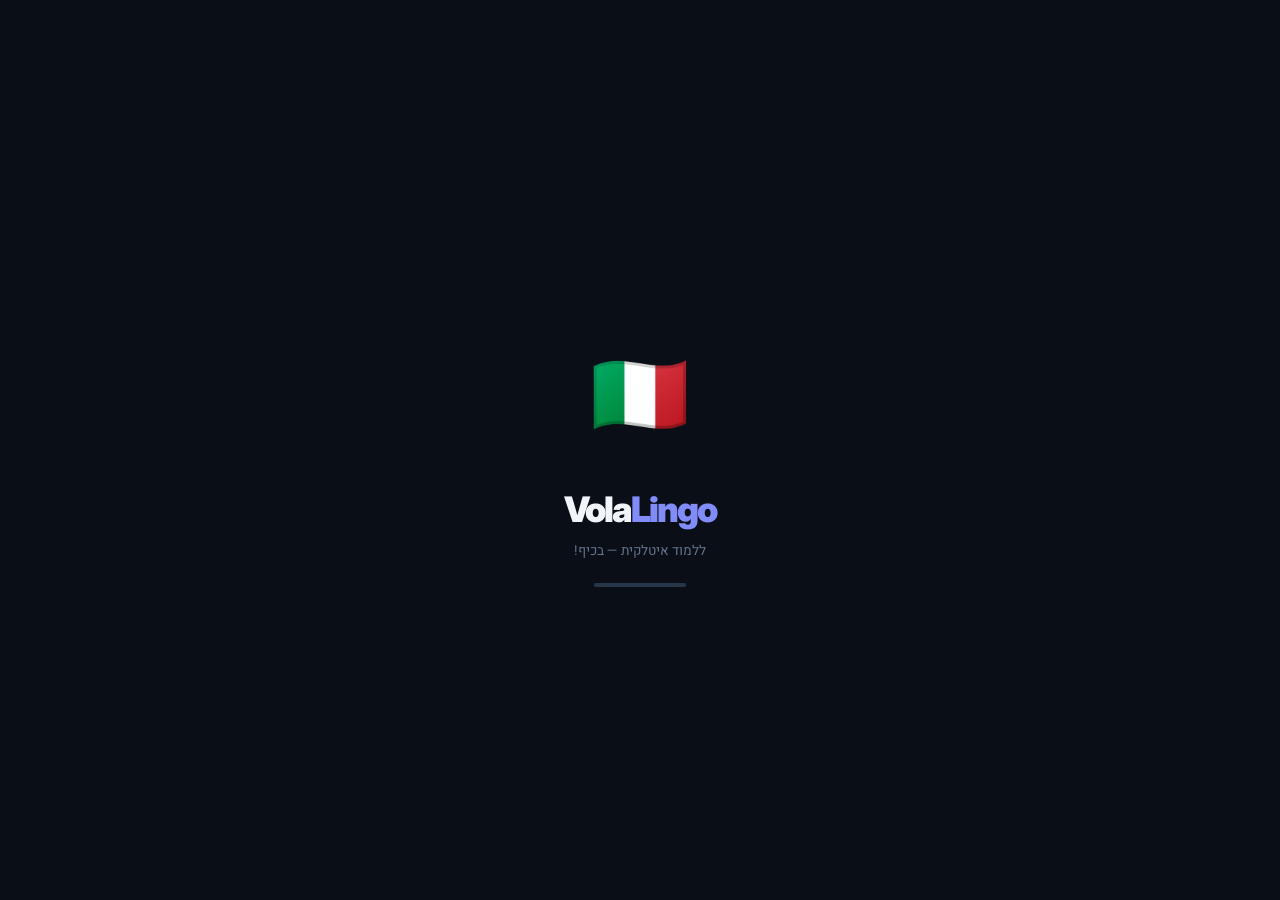
==== index.html @ 672acd19 "Initial commit: Italiano — Italian language learning app" ====
<!DOCTYPE html>
<html lang="he" dir="rtl">
<head>
<meta charset="UTF-8">
<meta name="viewport" content="width=device-width,initial-scale=1,maximum-scale=1,user-scalable=no,viewport-fit=cover">
<meta name="theme-color" content="#0a0e17">
<meta name="apple-mobile-web-app-capable" content="yes">
<meta name="apple-mobile-web-app-status-bar-style" content="black-translucent">
<meta name="description" content="VolaLingo — למד איטלקית כמו אפליקציה! מסלול A1→C1, הקלטות, חידונים, שירים, חדשות">
<title>VolaLingo — למד איטלקית 🇮🇹</title>
<link rel="manifest" href="manifest.json">
<link rel="icon" type="image/png" href="icons/icon-192.png">
<link rel="apple-touch-icon" href="icons/icon-192.png">
<link rel="stylesheet" href="css/styles.css">
<link rel="preconnect" href="https://fonts.googleapis.com">
<link href="https://fonts.googleapis.com/css2?family=Heebo:wght@400;600;700;800;900&family=Inter:wght@400;600;700;800;900&display=swap" rel="stylesheet">
</head>
<body>

<!-- Ambient glow -->
<div class="glow-blob a"></div>
<div class="glow-blob b"></div>

<!-- ═══ SPLASH ═══ -->
<div id="splash" class="onboard-screen" style="position:fixed;inset:0;z-index:300;background:var(--bg);display:flex;align-items:center;justify-content:center">
 <div style="text-align:center">
  <div class="onboard-emoji" style="animation:heartbeat 1.5s infinite">🇮🇹</div>
  <div style="font-family:var(--font-it);font-size:2.2rem;font-weight:900;letter-spacing:-2px;color:var(--text)">Vola<span style="color:var(--indigo-light)">Lingo</span></div>
  <div style="color:var(--text3);font-size:.85rem;margin-top:4px">ללמוד איטלקית — בכיף!</div>
  <div class="progress-bar" style="width:60%;margin:20px auto 0;height:4px"><div class="progress-fill" id="splashBar" style="width:0%;transition:width 1.5s ease"></div></div>
 </div>
</div>

<!-- ═══ LOGIN ═══ -->
<div id="loginScreen" class="onboard-screen page" style="display:none;min-height:100vh;padding-top:20vh">
 <div style="text-align:center;margin-bottom:32px">
  <div class="onboard-emoji">🇮🇹</div>
  <div class="onboard-title" style="font-family:var(--font-it)">Vola<span style="color:var(--indigo-light)">Lingo</span></div>
  <div class="onboard-sub">ללמוד איטלקית כמו אפליקציה!</div>
 </div>
 <div style="max-width:360px;margin:0 auto">
  <div class="card" style="padding:20px;margin-bottom:16px">
   <input type="text" id="loginName" placeholder="שם (או כינוי)" autocomplete="off" maxlength="20" style="width:100%;background:var(--surface2);border:1px solid var(--border);border-radius:var(--radius-sm);padding:12px 14px;color:var(--text);font-size:.95rem;font-family:var(--font-he);outline:none;margin-bottom:12px">
   <select id="loginLevel" style="width:100%;background:var(--surface2);border:1px solid var(--border);border-radius:var(--radius-sm);padding:12px 14px;color:var(--text);font-size:.95rem;font-family:var(--font-he);outline:none;appearance:none">
    <option value="">רמה נוכחית...</option>
    <option value="A1">A1 — מתחילים 🌱</option>
    <option value="A2">A2 — בסיסי 🌿</option>
    <option value="B1">B1 — בינוני 🌳</option>
    <option value="B2">B2 — עצמאי 🏛️</option>
    <option value="C1">C1 — מתקדם 🎓</option>
   </select>
  </div>
  <button class="btn btn-primary btn-block" id="loginBtn" onclick="doLogin()">🚀 התחל ללמוד!</button>
  <div style="text-align:center;margin-top:16px;font-size:.7rem;color:var(--text3)">הפרופיל נשמר מקומית — ללא רישום</div>
 </div>
</div>

<!-- ═══ MAIN APP ═══ -->
<div id="appScreen" style="display:none">

 <!-- TOP NAV -->
 <div class="top-nav">
  <div class="nav-brand" onclick="goPage('profile')"><span>V</span>ola<span style="color:var(--indigo-light)">Lingo</span></div>
  <div class="nav-stats">
   <span class="nav-stat nav-streak" id="topStreak" onclick="goPage('profile')">🔥 <span class="val">0</span></span>
   <span class="nav-stat nav-coins" id="topCoins" onclick="goPage('shop')">💎 <span class="val">0</span></span>
   <span class="nav-stat nav-hearts" id="topHearts" onclick="goPage('shop')">❤️ <span class="val">5</span></span>
  </div>
 </div>

 <!-- PAGE CONTENT -->
 <div id="pageContent" class="page active" style="padding:0 16px 80px;max-width:600px;margin:0 auto">
 <!-- Dynamic content injected by JS -->
 </div>

 <!-- BOTTOM NAV — Tickerio Style -->
 <div class="bottom-nav">
 <div class="nav-item active" data-page="learn" onclick="goPage('learn')">
 <svg class="nav-svg" viewBox="0 0 24 24" fill="none" stroke="currentColor" stroke-width="2"><path d="M2 3h6a4 4 0 0 1 4 4v14a3 3 0 0 0-3-3H2z"/><path d="M22 3h-6a4 4 0 0 0-4 4v14a3 3 0 0 1 3-3h7z"/></svg>
 <span class="nav-label">למידה</span>
 </div>
 <div class="nav-item" data-page="practice" onclick="goPage('practice')">
 <svg class="nav-svg" viewBox="0 0 24 24" fill="none" stroke="currentColor" stroke-width="2"><circle cx="12" cy="12" r="10"/><path d="M12 6v6l4 2"/></svg>
 <span class="nav-label">תרגול</span>
 </div>
 <div class="nav-item nav-center" data-page="speak" onclick="goPage('speak')">
 <div class="nav-center-btn">🎙️</div>
 <span class="nav-label">הקלטה</span>
 </div>
 <div class="nav-item" data-page="games" onclick="goPage('games')">
 <svg class="nav-svg" viewBox="0 0 24 24" fill="none" stroke="currentColor" stroke-width="2"><rect x="2" y="6" width="20" height="12" rx="2"/><line x1="6" y1="12" x2="10" y2="12"/><line x1="8" y1="10" x2="8" y2="14"/><circle cx="16" cy="10" r="1" fill="currentColor"/><circle cx="18" cy="12" r="1" fill="currentColor"/></svg>
 <span class="nav-label">משחקים</span>
 </div>
 <div class="nav-item" data-page="profile" onclick="goPage('profile')">
 <svg class="nav-svg" viewBox="0 0 24 24" fill="none" stroke="currentColor" stroke-width="2"><path d="M20 21v-2a4 4 0 0 0-4-4H8a4 4 0 0 0-4 4v2"/><circle cx="12" cy="7" r="4"/></svg>
 <span class="nav-label">פרופיל</span>
 </div>
 </div>
</div>

<!-- ═══ TOAST ═══ -->
<div id="toast" style="position:fixed;top:80px;left:50%;transform:translateX(-50%);z-index:300;pointer-events:none"></div>

<!-- ═══ CONFETTI CANVAS ═══ -->
<canvas id="confettiCanvas" style="position:fixed;inset:0;z-index:250;pointer-events:none"></canvas>

<!-- ═══ SCRIPTS ═══ -->
<script src="js/data.js"></script>
<script src="js/app.js"></script>
<script src="js/skill-tree.js"></script>
<script src="js/practice.js"></script>
<script src="js/content.js"></script>
<script src="js/features.js"></script>
<script src="js/games.js"></script>
<script src="js/speak.js"></script>
<script>
// Override explore page to use Features module
const _origGoPage = goPage;
goPage = function(page) {
 _origGoPage(page);
 if (page === 'explore') {
  setTimeout(() => Features.renderExploreTab(document.getElementById('exploreContent')), 50);
 }
};
// Init features
Features.init();
</script>

</body>
</html>
---- css/styles.css ----
/* ═══════════════════════════════════════════════
   VolaLingo v2 — Tickerio Design Language
   Dark theme, Indigo+Emerald, Mobile-first
   ═══════════════════════════════════════════════ */

/* ── RESET & VARIABLES ── */
*,*::before,*::after{margin:0;padding:0;box-sizing:border-box}
:root{
  --bg:#0a0e17;--bg2:#111827;--surface:#1e293b;--surface2:#263548;
  --indigo:#6366f1;--indigo-light:#818cf8;--indigo-dim:#4f46e5;
  --emerald:#10b981;--emerald-light:#34d399;--emerald-dim:#059669;
  --red:#ef4444;--red-dim:#dc2626;--orange:#f59e0b;--blue:#3b82f6;
  --purple:#a855f7;--pink:#ec4899;
  --text:#f1f5f9;--text2:#94a3b8;--text3:#64748b;
  --border:rgba(99,102,241,.15);--border2:rgba(99,102,241,.25);
  --glow:0 0 30px rgba(99,102,241,.12);
  --radius:14px;--radius-sm:8px;--radius-xs:6px;
  --font-he:'Heebo',sans-serif;--font-it:'Inter',sans-serif;
  --nav-h:64px;--bottom-h:68px;
  --coin-color:#fbbf24;
}
html{scroll-behavior:smooth;-webkit-tap-highlight-color:transparent}
body{
  font-family:var(--font-he);background:var(--bg);color:var(--text);
  line-height:1.6;overflow-x:hidden;min-height:100vh;
  padding-top:var(--nav-h);padding-bottom:var(--bottom-h);
  -webkit-font-smoothing:antialiased;
}

/* ── AMBIENT ── */
.glow-blob{position:fixed;border-radius:50%;filter:blur(120px);opacity:.06;pointer-events:none;z-index:0}
.glow-blob.a{width:500px;height:500px;background:var(--indigo);top:-10%;right:-10%;animation:bFloat 20s ease-in-out infinite}
.glow-blob.b{width:400px;height:400px;background:var(--emerald);bottom:-10%;left:-10%;animation:bFloat 25s ease-in-out infinite reverse}
@keyframes bFloat{0%,100%{transform:translate(0,0) scale(1)}33%{transform:translate(30px,-50px) scale(1.1)}66%{transform:translate(-20px,30px) scale(.95)}}

/* ── TOP NAV ── */
.top-nav{
  position:fixed;top:0;left:0;right:0;z-index:100;height:var(--nav-h);
  background:rgba(10,14,23,.75);backdrop-filter:blur(24px) saturate(1.8);
  border-bottom:1px solid var(--border);display:flex;align-items:center;
  justify-content:space-between;padding:0 16px;
}
.nav-brand{font-family:var(--font-it);font-size:1.3rem;font-weight:800;letter-spacing:-1px;color:var(--text)}
.nav-brand span{color:var(--indigo-light)}
.nav-stats{display:flex;align-items:center;gap:12px;font-size:.85rem}
.nav-stat{display:flex;align-items:center;gap:4px;color:var(--text2);font-weight:600}
.nav-stat .val{color:var(--text)}
.nav-stat .icon{font-size:1rem}
.nav-hearts{color:var(--red)}
.nav-streak{color:var(--orange)}
.nav-coins{color:var(--coin-color)}

/* ── BOTTOM NAV — Tickerio Design ── */
.bottom-nav{
 position:fixed;bottom:0;left:0;right:0;z-index:100;height:var(--bottom-h);
 background:rgba(10,14,23,.95);backdrop-filter:blur(24px) saturate(1.8);
 border-top:1px solid var(--border);display:grid;
 grid-template-columns:1fr 1fr 1.3fr 1fr 1fr;
 align-items:center;padding:0 4px;padding-bottom:env(safe-area-inset-bottom,0);
}
.nav-item{
 display:flex;flex-direction:column;align-items:center;gap:1px;
 padding:4px 0;border-radius:var(--radius-sm);cursor:pointer;
 transition:all .2s;position:relative;
}
.nav-svg{
 width:22px;height:22px;color:var(--text3);transition:all .2s;
}
.nav-label{font-size:.6rem;color:var(--text3);font-weight:500;transition:all .2s}
.nav-item.active .nav-svg{color:var(--indigo-light)}
.nav-item.active .nav-label{color:var(--indigo-light);font-weight:700}
.nav-item.active::after{
 content:'';position:absolute;top:-1px;left:50%;transform:translateX(-50%);
 width:20px;height:2.5px;background:var(--indigo);border-radius:0 0 4px 4px;
}
.nav-item:active{transform:scale(.92)}
/* Center mic button */
.nav-center{position:relative;z-index:2}
.nav-center-btn{
 width:48px;height:48px;border-radius:50%;
 background:linear-gradient(135deg,var(--indigo),var(--purple));
 display:flex;align-items:center;justify-content:center;
 font-size:1.5rem;margin-top:-22px;
 box-shadow:0 4px 20px rgba(99,102,241,.4);
 border:3px solid var(--bg);
 transition:all .2s;
}
.nav-item.nav-center.active .nav-center-btn{
 box-shadow:0 4px 25px rgba(99,102,241,.6);
}
.nav-item.nav-center .nav-label{margin-top:2px}

/* ── PAGES ── */
.page{display:none;padding:16px;max-width:600px;margin:0 auto;position:relative;z-index:1}
.page.active{display:block;animation:fadeIn .25s ease}
@keyframes fadeIn{from{opacity:0;transform:translateY(8px)}to{opacity:1;transform:none}}

/* ── SECTION TITLES ── */
.section-title{
  font-size:1.1rem;font-weight:700;margin:20px 0 12px;
  display:flex;align-items:center;gap:8px;color:var(--text);
}
.section-title .emoji{font-size:1.2rem}

/* ── CARDS ── */
.card{
  background:var(--surface);border:1px solid var(--border);
  border-radius:var(--radius);padding:16px;margin-bottom:12px;
  transition:all .2s;position:relative;overflow:hidden;
}
.card:active{transform:scale(.98);border-color:var(--border2)}
.card-clickable{cursor:pointer}
.card-clickable:hover{border-color:var(--indigo);box-shadow:var(--glow)}
.card-title{font-size:.95rem;font-weight:700;margin-bottom:4px}
.card-desc{font-size:.8rem;color:var(--text2);line-height:1.5}
.card-badge{
  position:absolute;top:8px;left:8px;font-size:.65rem;
  padding:2px 8px;border-radius:20px;font-weight:700;
}
[dir=rtl] .card-badge{left:auto;right:8px}

/* ── BUTTONS ── */
.btn{
  display:inline-flex;align-items:center;justify-content:center;gap:6px;
  padding:12px 20px;border-radius:var(--radius-sm);font-size:.9rem;
  font-weight:700;font-family:var(--font-he);cursor:pointer;
  border:none;transition:all .2s;user-select:none;
}
.btn:active{transform:scale(.95)}
.btn-primary{background:linear-gradient(135deg,var(--indigo),var(--indigo-dim));color:#fff;box-shadow:0 4px 15px rgba(99,102,241,.3)}
.btn-primary:hover{box-shadow:0 6px 25px rgba(99,102,241,.4)}
.btn-secondary{background:var(--surface);color:var(--text2);border:1px solid var(--border)}
.btn-secondary:hover{border-color:var(--indigo);color:var(--indigo-light)}
.btn-success{background:linear-gradient(135deg,var(--emerald),var(--emerald-dim));color:#fff;box-shadow:0 4px 15px rgba(16,185,129,.3)}
.btn-danger{background:var(--red-dim);color:#fff}
.btn-sm{padding:8px 14px;font-size:.8rem;border-radius:var(--radius-xs)}
.btn-block{width:100%}
.btn:disabled{opacity:.4;pointer-events:none}

/* ── PROGRESS BAR ── */
.progress-bar{
  width:100%;height:8px;background:var(--surface2);
  border-radius:99px;overflow:hidden;
}
.progress-fill{
  height:100%;border-radius:99px;transition:width .4s ease;
  background:linear-gradient(90deg,var(--indigo),var(--emerald));
}
.progress-fill.gold{background:linear-gradient(90deg,var(--orange),var(--coin-color))}

/* ── STAT BOXES ── */
.stats-row{display:grid;grid-template-columns:repeat(4,1fr);gap:8px;margin:12px 0}
.stat-box{
  background:var(--surface);border:1px solid var(--border);
  border-radius:var(--radius-sm);padding:10px 8px;text-align:center;
}
.stat-val{font-size:1.2rem;font-weight:800;color:var(--text)}
.stat-label{font-size:.65rem;color:var(--text3);margin-top:2px}

/* ── LEVEL BADGE ── */
.level-badge{
  display:inline-flex;align-items:center;gap:4px;
  padding:4px 12px;border-radius:20px;font-size:.75rem;font-weight:700;
  background:linear-gradient(135deg,var(--indigo),var(--purple));
  color:#fff;
}

/* ── COIN BADGE ── */
.coin-badge{
  display:inline-flex;align-items:center;gap:4px;
  padding:4px 10px;border-radius:20px;font-size:.75rem;font-weight:700;
  background:rgba(251,191,36,.15);color:var(--coin-color);
  border:1px solid rgba(251,191,36,.3);
}

/* ── SKILL TREE ── */
.tree-container{position:relative;padding:0 0 20px}
.tree-level{
  margin-bottom:24px;position:relative;
}
.tree-level-header{
  display:flex;align-items:center;justify-content:space-between;
  padding:8px 12px;background:var(--surface);border:1px solid var(--border);
  border-radius:var(--radius-sm);margin-bottom:12px;cursor:pointer;
}
.tree-level-header:active{transform:scale(.98)}
.tree-level-title{display:flex;align-items:center;gap:8px;font-weight:700;font-size:.9rem}
.tree-level-icon{font-size:1.3rem}
.tree-level-progress{font-size:.75rem;color:var(--text3)}
.tree-level-crowns{color:var(--coin-color);font-weight:700}

.tree-nodes{display:flex;flex-direction:column;align-items:center;gap:0;padding:0 12px}
.tree-connector{
  width:3px;height:24px;background:var(--border);margin:0 auto;
  border-radius:2px;transition:background .3s;
}
.tree-connector.done{background:var(--emerald)}

.tree-node{
  width:72px;height:72px;border-radius:50%;display:flex;flex-direction:column;
  align-items:center;justify-content:center;cursor:pointer;
  border:3px solid var(--border);background:var(--surface);
  transition:all .3s;position:relative;
}
.tree-node:active{transform:scale(.9)}
.tree-node .node-icon{font-size:1.6rem}
.tree-node .node-label{font-size:.55rem;color:var(--text3);margin-top:2px;max-width:60px;text-align:center;overflow:hidden;text-overflow:ellipsis;white-space:nowrap}
.tree-node.locked{opacity:.4;pointer-events:none}
.tree-node.locked::after{
  content:'🔒';position:absolute;font-size:.8rem;
  bottom:2px;right:2px;
}
.tree-node.current{border-color:var(--indigo);box-shadow:0 0 20px rgba(99,102,241,.3);animation:nodePulse 2s ease-in-out infinite}
.tree-node.done{border-color:var(--emerald);background:rgba(16,185,129,.1)}
.tree-node.gold{border-color:var(--coin-color);box-shadow:0 0 15px rgba(251,191,36,.3)}
@keyframes nodePulse{0%,100%{box-shadow:0 0 20px rgba(99,102,241,.3)}50%{box-shadow:0 0 30px rgba(99,102,241,.5)}}

.tree-crown{
  position:absolute;top:-6px;right:-6px;width:20px;height:20px;
  border-radius:50%;background:var(--coin-color);display:flex;
  align-items:center;justify-content:center;font-size:.65rem;font-weight:900;
  color:var(--bg);border:2px solid var(--bg);
}

/* ── WORD LIST ── */
.word-item{
  display:flex;align-items:center;justify-content:space-between;
  padding:12px;background:var(--surface);border:1px solid var(--border);
  border-radius:var(--radius-sm);margin-bottom:6px;transition:all .2s;
}
.word-item:active{transform:scale(.98)}
.word-left{flex:1;min-width:0}
.word-it{font-family:var(--font-it);font-size:1rem;font-weight:700;color:var(--text)}
.word-he{font-size:.8rem;color:var(--text2);margin-top:2px}
.word-right{display:flex;align-items:center;gap:8px;flex-shrink:0}
.learned-badge{
  width:22px;height:22px;border-radius:50%;background:var(--emerald);
  color:#fff;display:flex;align-items:center;justify-content:center;
  font-size:.7rem;font-weight:700;
}
.speak-btn{
  width:36px;height:36px;border-radius:50%;border:1px solid var(--border);
  background:var(--surface2);cursor:pointer;font-size:1rem;
  display:flex;align-items:center;justify-content:center;transition:all .2s;
}
.speak-btn:hover{border-color:var(--indigo);color:var(--indigo-light)}
.speak-btn:active{transform:scale(.9)}
.speak-btn.active{background:var(--indigo);border-color:var(--indigo);color:#fff}

/* ── MIC BUTTON ── */
.mic-btn{
  width:56px;height:56px;border-radius:50%;border:2px solid var(--indigo);
  background:rgba(99,102,241,.1);cursor:pointer;font-size:1.5rem;
  display:flex;align-items:center;justify-content:center;transition:all .2s;
  position:relative;
}
.mic-btn:active{transform:scale(.9)}
.mic-btn.listening{
  background:var(--indigo);color:#fff;
  animation:micPulse 1s ease-in-out infinite;
}
@keyframes micPulse{0%,100%{box-shadow:0 0 0 0 rgba(99,102,241,.4)}50%{box-shadow:0 0 0 16px rgba(99,102,241,0)}}

/* ── QUIZ ── */
.quiz-option{
  padding:14px 16px;background:var(--surface);border:2px solid var(--border);
  border-radius:var(--radius-sm);margin-bottom:8px;cursor:pointer;
  font-size:.95rem;font-weight:600;transition:all .2s;
}
.quiz-option:active{transform:scale(.98)}
.quiz-option:hover{border-color:var(--indigo-light)}
.quiz-option.correct{border-color:var(--emerald);background:rgba(16,185,129,.1);color:var(--emerald-light)}
.quiz-option.wrong{border-color:var(--red);background:rgba(239,68,68,.1);color:var(--red)}
.quiz-option.reveal{border-color:var(--emerald);background:rgba(16,185,129,.1)}
.quiz-option.disabled{pointer-events:none;opacity:.6}
.quiz-option.correct,.quiz-option.wrong,.quiz-option.reveal{pointer-events:none}

.combo-display{
  text-align:center;font-size:1.2rem;font-weight:800;
  color:var(--orange);margin:8px 0;animation:comboIn .3s ease;
}
.combo-x{font-size:.85rem;color:var(--coin-color)}
@keyframes comboIn{from{transform:scale(0);opacity:0}to{transform:scale(1);opacity:1}}

/* ── ANKI ── */
.anki-card{
  background:var(--surface);border:1px solid var(--border);
  border-radius:var(--radius);padding:24px 16px;text-align:center;
  cursor:pointer;min-height:180px;display:flex;flex-direction:column;
  align-items:center;justify-content:center;transition:all .3s;
}
.anki-card:active{transform:scale(.98)}
.anki-front{font-family:var(--font-it);font-size:1.6rem;font-weight:700;margin:8px 0}
.anki-back{font-size:1.1rem;color:var(--emerald-light);margin:8px 0;opacity:0;transform:translateY(10px);transition:all .3s}
.anki-card.revealed .anki-back{opacity:1;transform:none}
.anki-cat{font-size:.7rem;color:var(--text3);margin-bottom:4px}
.anki-buttons{display:grid;grid-template-columns:repeat(4,1fr);gap:8px;margin-top:16px;width:100%}
.anki-btn{
  padding:8px 4px;border-radius:var(--radius-xs);text-align:center;
  cursor:pointer;font-size:.7rem;font-weight:600;border:1px solid var(--border);
  background:var(--surface2);transition:all .2s;line-height:1.3;
}
.anki-btn:active{transform:scale(.95)}
.anki-btn-forgot{border-color:rgba(239,68,68,.3);color:var(--red)}
.anki-btn-hard{border-color:rgba(245,158,11,.3);color:var(--orange)}
.anki-btn-good{border-color:rgba(16,185,129,.3);color:var(--emerald)}
.anki-btn-easy{border-color:rgba(59,130,246,.3);color:var(--blue)}
.anki-btn-time{display:block;font-size:.6rem;color:var(--text3);margin-top:2px}

/* ── SENTENCE PRACTICE ── */
.sentence-card{
  background:var(--surface);border:1px solid var(--border);
  border-radius:var(--radius);padding:20px 16px;text-align:center;
}
.sentence-it{font-family:var(--font-it);font-size:1.4rem;font-weight:700;margin:8px 0;line-height:1.4}
.sentence-he{font-size:.9rem;color:var(--text2);margin:8px 0;transition:opacity .3s}
.sentence-actions{display:flex;align-items:center;justify-content:center;gap:12px;margin:16px 0}
.sentence-result{
  padding:8px 16px;border-radius:var(--radius-sm);font-weight:700;
  font-size:.9rem;margin-top:12px;
}
.result-perfect{background:rgba(16,185,129,.15);color:var(--emerald-light);border:1px solid rgba(16,185,129,.3)}
.result-good{background:rgba(59,130,246,.15);color:var(--blue);border:1px solid rgba(59,130,246,.3)}
.result-ok{background:rgba(245,158,11,.15);color:var(--orange);border:1px solid rgba(245,158,11,.3)}
.result-retry{background:rgba(239,68,68,.15);color:var(--red);border:1px solid rgba(239,68,68,.3)}
.sentence-heard{
  font-size:.85rem;color:var(--text2);margin-top:8px;
  padding:8px;background:var(--surface2);border-radius:var(--radius-xs);
}

/* ── RECORDING UI ── */
.record-flow{
  display:flex;flex-direction:column;align-items:center;gap:16px;
  padding:20px;
}
.record-step{display:flex;align-items:center;gap:8px;font-size:.85rem;color:var(--text2)}
.record-step.active{color:var(--indigo-light);font-weight:700}
.record-step.done{color:var(--emerald)}
.record-visualizer{
  width:100%;height:48px;background:var(--surface2);border-radius:var(--radius-sm);
  display:flex;align-items:center;justify-content:center;gap:3px;overflow:hidden;
}
.record-visualizer .bar{
  width:4px;background:var(--indigo);border-radius:99px;
  animation:barBounce .4s ease-in-out infinite alternate;
}
@keyframes barBounce{from{height:8px}to{height:32px}}
.record-playback{
  width:100%;padding:12px;background:var(--surface);
  border:1px solid var(--border);border-radius:var(--radius-sm);
  font-family:var(--font-it);font-size:.9rem;text-align:center;color:var(--text2);
}

/* ── SHOP ── */
.shop-grid{display:grid;grid-template-columns:repeat(2,1fr);gap:12px}
.shop-item{
  background:var(--surface);border:1px solid var(--border);
  border-radius:var(--radius);padding:16px;text-align:center;
  cursor:pointer;transition:all .2s;
}
.shop-item:active{transform:scale(.95)}
.shop-item:hover{border-color:var(--indigo)}
.shop-icon{font-size:2rem;margin-bottom:8px}
.shop-name{font-size:.85rem;font-weight:700;margin-bottom:4px}
.shop-price{
  display:inline-flex;align-items:center;gap:4px;
  font-size:.75rem;font-weight:700;color:var(--coin-color);
  background:rgba(251,191,36,.1);padding:3px 10px;border-radius:20px;
}
.shop-item.owned{opacity:.5;pointer-events:none}
.shop-item.owned::after{content:'✅ נרכש';position:absolute;bottom:8px;left:50%;transform:translateX(-50%);font-size:.7rem;color:var(--emerald)}

/* ── NEWS / SONGS TAB ── */
.tab-row{
  display:flex;gap:0;background:var(--surface);border-radius:var(--radius-sm);
  overflow:hidden;margin-bottom:16px;border:1px solid var(--border);
}
.tab-btn{
  flex:1;padding:10px 8px;text-align:center;font-size:.8rem;font-weight:600;
  cursor:pointer;transition:all .2s;color:var(--text3);border:none;background:none;
}
.tab-btn.active{background:var(--indigo);color:#fff}
.tab-btn:active{transform:scale(.95)}

.news-item,.song-item{
  background:var(--surface);border:1px solid var(--border);
  border-radius:var(--radius);padding:14px;margin-bottom:10px;
}
.news-title{font-size:.95rem;font-weight:700;margin-bottom:6px;font-family:var(--font-it);line-height:1.4}
.news-translation{font-size:.8rem;color:var(--text2);line-height:1.5;margin-bottom:8px}
.news-meta{font-size:.7rem;color:var(--text3);display:flex;gap:8px;align-items:center}
.song-lyrics{font-family:var(--font-it);font-size:.85rem;line-height:1.8;white-space:pre-line}
.song-lyrics .line{padding:2px 0;border-bottom:1px solid rgba(99,102,241,.05)}
.song-translation{font-size:.75rem;color:var(--text3);padding-right:12px}

/* ── CILS EXAM ── */
.exam-card{
  background:var(--surface);border:1px solid var(--border);
  border-radius:var(--radius);padding:16px;margin-bottom:12px;cursor:pointer;transition:all .2s;
}
.exam-card:hover{border-color:var(--indigo)}
.exam-level{display:flex;align-items:center;gap:8px;margin-bottom:8px}
.exam-dots{display:flex;gap:4px}
.exam-dot{width:8px;height:8px;border-radius:50%;background:var(--surface2)}
.exam-dot.passed{background:var(--emerald)}
.exam-dot.current{background:var(--indigo);box-shadow:0 0 8px rgba(99,102,241,.5)}

/* ── STORIES ── */
.story-card{
  background:var(--surface);border:1px solid var(--border);
  border-radius:var(--radius);padding:16px;margin-bottom:12px;
  cursor:pointer;transition:all .2s;
}
.story-card:hover{border-color:var(--emerald)}
.story-progress{font-size:.7rem;color:var(--text3);margin-top:8px}

/* ── PROFILE ── */
.profile-header{text-align:center;padding:20px 0}
.profile-avatar{font-size:4rem;margin-bottom:8px}
.profile-name{font-size:1.2rem;font-weight:700}
.profile-level{font-size:.85rem;color:var(--text2);margin-top:4px}
.achievement-grid{display:flex;flex-wrap:wrap;gap:6px;margin:12px 0}
.badge{
  display:inline-flex;align-items:center;gap:4px;
  padding:4px 10px;border-radius:20px;font-size:.7rem;font-weight:600;
  background:var(--surface2);color:var(--text3);border:1px solid var(--border);
}
.badge.earned{background:rgba(16,185,129,.1);color:var(--emerald-light);border-color:rgba(16,185,129,.3)}

/* ── DIALOGUES ── */
.dlg-npc,.dlg-you{
  padding:12px;border-radius:var(--radius-sm);margin:8px 0;max-width:85%;
}
.dlg-npc{background:var(--surface);border:1px solid var(--border);align-self:flex-start}
.dlg-you{background:rgba(99,102,241,.1);border:1px solid rgba(99,102,241,.2);align-self:flex-end;margin-right:0;margin-left:auto}
.dlg-role{font-size:.7rem;color:var(--text3);margin-bottom:4px}
.dlg-text-it{font-family:var(--font-it);font-size:.95rem;font-weight:600}
.dlg-text-he{font-size:.8rem;color:var(--text2);margin-top:4px}
.dlg-input-area{text-align:center;padding:20px 0}
.dlg-progress{display:flex;justify-content:center;gap:6px;margin:12px 0}
.dlg-dot{width:10px;height:10px;border-radius:50%;background:var(--surface2);transition:all .3s}
.dlg-dot.done{background:var(--emerald)}
.dlg-dot.current{background:var(--indigo);transform:scale(1.3);box-shadow:0 0 8px rgba(99,102,241,.5)}

/* ── TOAST ── */
.toast{
  position:fixed;bottom:calc(var(--bottom-h) + 16px);left:50%;transform:translateX(-50%) translateY(100px);
  background:var(--surface);border:1px solid var(--border);color:var(--text);
  padding:10px 20px;border-radius:var(--radius-sm);font-size:.85rem;font-weight:600;
  z-index:300;transition:all .3s;white-space:nowrap;
  box-shadow:0 8px 32px rgba(0,0,0,.3);
}
.toast.show{transform:translateX(-50%) translateY(0)}
.toast.success{border-color:var(--emerald);color:var(--emerald-light)}
.toast.error{border-color:var(--red);color:var(--red)}

/* ── BACK BUTTON ── */
.back-btn{
  display:inline-flex;align-items:center;gap:4px;
  padding:6px 12px;background:none;border:1px solid var(--border);
  border-radius:var(--radius-xs);color:var(--text2);cursor:pointer;
  font-size:.8rem;font-weight:600;transition:all .2s;margin-bottom:12px;
}
.back-btn:hover{border-color:var(--indigo);color:var(--indigo-light)}
.back-btn:active{transform:scale(.95)}

/* ── EMPTY STATE ── */
.empty-state{text-align:center;padding:40px 20px}
.empty-icon{font-size:4rem;margin:16px 0}
.empty-text{font-size:1.1rem;font-weight:700}
.empty-sub{font-size:.85rem;color:var(--text2);margin-top:4px}

/* ── CAT GRID ── */
.cat-grid{
  display:grid;grid-template-columns:repeat(3,1fr);gap:10px;
}
.cat-item{
  background:var(--surface);border:1px solid var(--border);
  border-radius:var(--radius-sm);padding:14px 8px;text-align:center;
  cursor:pointer;transition:all .2s;
}
.cat-item:active{transform:scale(.95)}
.cat-item.locked{opacity:.4;pointer-events:none}
.cat-icon{font-size:1.6rem;margin-bottom:4px}
.cat-name{font-size:.75rem;font-weight:600;color:var(--text)}
.cat-count{font-size:.65rem;color:var(--text3);margin-top:2px}

/* ── MODAL / OVERLAY ── */
.modal-overlay{
  position:fixed;inset:0;z-index:200;background:rgba(0,0,0,.6);
  display:flex;align-items:flex-end;justify-content:center;
  backdrop-filter:blur(4px);
}
.modal-content{
  background:var(--bg2);border-radius:var(--radius) var(--radius) 0 0;
  width:100%;max-width:600px;max-height:80vh;padding:20px;
  overflow-y:auto;animation:slideUp .3s ease;
}
@keyframes slideUp{from{transform:translateY(100%)}to{transform:none}}
.modal-handle{
  width:40px;height:4px;background:var(--text3);border-radius:99px;
  margin:0 auto 16px;
}

/* ── CELEBRATIONS ── */
.confetti-container{position:fixed;inset:0;z-index:250;pointer-events:none}
.confetti-piece{
  position:absolute;width:10px;height:10px;top:-10px;
  animation:confettiFall 2s ease-in forwards;
}
@keyframes confettiFall{
  0%{transform:translateY(0) rotate(0);opacity:1}
  100%{transform:translateY(100vh) rotate(720deg);opacity:0}
}

/* ── ONBOARDING ── */
.onboard-screen{text-align:center;padding:40px 20px}
.onboard-title{font-size:1.5rem;font-weight:800;margin:16px 0 8px}
.onboard-sub{font-size:.95rem;color:var(--text2);line-height:1.6;margin-bottom:24px}
.onboard-emoji{font-size:5rem;margin:20px 0}

/* ── SCROLLBAR ── */
::-webkit-scrollbar{width:4px}
::-webkit-scrollbar-track{background:transparent}
::-webkit-scrollbar-thumb{background:var(--surface2);border-radius:99px}

/* ── HEARTBEAT ANIMATION ── */
@keyframes heartbeat{0%,100%{transform:scale(1)}15%{transform:scale(1.15)}30%{transform:scale(1)}45%{transform:scale(1.08)}}

/* ── TOAST ── */
#toast .toast-msg{
 background:var(--surface);border:1px solid var(--border);
 border-radius:var(--radius-sm);padding:10px 18px;
 font-size:.85rem;font-weight:600;color:var(--text);
 box-shadow:0 8px 30px rgba(0,0,0,.4);
 animation:toastIn .3s ease,toastOut .3s ease 2.7s forwards;
 white-space:nowrap;pointer-events:auto;
}
#toast .toast-msg.success{border-color:var(--emerald);color:var(--emerald-light)}
#toast .toast-msg.error{border-color:var(--red);color:var(--red)}
#toast .toast-msg.info{border-color:var(--indigo);color:var(--indigo-light)}
@keyframes toastIn{from{opacity:0;transform:translate(-50%,-20px)}to{opacity:1;transform:translate(-50%,0)}}
@keyframes toastOut{to{opacity:0;transform:translate(-50%,-20px)}}

/* ── INPUTS FOCUS ── */
input:focus,select:focus{border-color:var(--indigo)!important;box-shadow:0 0 0 3px rgba(99,102,241,.2)}

/* ── RESPONSIVE ── */
@media(min-width:600px){
 .cat-grid{grid-template-columns:repeat(4,1fr)}
 .stats-row{grid-template-columns:repeat(4,1fr)}
 .shop-grid{grid-template-columns:repeat(3,1fr)}
}
@media(min-width:900px){
 .page{padding:24px}
 .cat-grid{grid-template-columns:repeat(5,1fr)}
}

/* ── CAREER PATH STYLES ── */
.tree-level{margin-bottom:4px}
.tree-level-header{
 display:flex;align-items:center;justify-content:space-between;
 padding:12px 14px;background:var(--surface);border-radius:var(--radius-sm);
 border:1px solid var(--border);cursor:pointer;transition:all .2s;
}
.tree-level-header:active{transform:scale(.97)}
.tree-level-header:not(.locked):hover{border-color:var(--indigo);background:var(--surface2)}
.tree-level-title{display:flex;align-items:center;gap:10px}
.tree-level-icon{font-size:1.4rem}
.tree-level-crowns{font-size:.8rem;letter-spacing:2px}
.tree-connector{width:2px;height:16px;margin:0 auto;background:var(--border);border-radius:1px}
.tree-connector.done{background:var(--emerald)}

/* ── CARD CLICKABLE ── */
.card-clickable{cursor:pointer;transition:all .2s}
.card-clickable:active{transform:scale(.97)}
.card-clickable:hover{border-color:var(--indigo-light)}

/* ── BACK BUTTON ── */
.back-btn{
 background:none;border:none;color:var(--indigo-light);font-size:.9rem;
 font-family:var(--font-he);cursor:pointer;padding:8px 0;margin-bottom:8px;
 display:flex;align-items:center;gap:4px;
}
.back-btn:hover{color:var(--indigo)}

/* ── RECORD FLOW STEPS ── */
.record-flow{display:flex;gap:8px;justify-content:center;margin:12px 0;flex-wrap:wrap}
.record-step{
 padding:6px 10px;border-radius:var(--radius-xs);font-size:.75rem;
 background:var(--surface);color:var(--text3);border:1px solid var(--border);
 transition:all .3s;
}
.record-step.active{background:var(--indigo-dim);color:#fff;border-color:var(--indigo)}
.record-step.done{background:var(--emerald-dim);color:#fff;border-color:var(--emerald)}

/* ── SENTENCE CARD ── */
.sentence-card{
 background:var(--surface);border-radius:var(--radius);padding:20px;
 border:1px solid var(--border);text-align:center;margin-bottom:12px;
}
.sentence-it{font-family:var(--font-it);font-size:1.3rem;font-weight:600;color:var(--text);line-height:1.5}
.sentence-he{font-size:1rem;color:var(--text2);line-height:1.5}

/* ── DIALOGUE BUBBLES ── */
.dlg-npc,.dlg-you{padding:12px 14px;border-radius:var(--radius-sm);margin:8px 0;max-width:85%}
.dlg-npc{background:var(--surface2);border:1px solid var(--border);margin-inline-start:auto;direction:ltr;text-align:left}
.dlg-you{background:var(--indigo-dim);border:1px solid var(--indigo);margin-inline-end:auto;direction:ltr;text-align:left}
.dlg-role{font-size:.7rem;color:var(--text3);margin-bottom:4px}
.dlg-text-it{font-family:var(--font-it);font-size:1.1rem;font-weight:500;color:var(--text)}
.dlg-text-he{font-size:.8rem;color:var(--text2);margin-top:4px}
.dlg-progress{display:flex;justify-content:center;gap:6px;margin-bottom:16px}
.dlg-dot{width:10px;height:10px;border-radius:50%;background:var(--surface2);border:1px solid var(--border);transition:all .3s}
.dlg-dot.current{background:var(--indigo);border-color:var(--indigo)}
.dlg-dot.done{background:var(--emerald);border-color:var(--emerald)}
.dlg-options{display:flex;flex-direction:column;gap:8px;margin-top:12px}
.dlg-option{
 padding:10px 14px;border-radius:var(--radius-sm);
 background:var(--surface);border:1px solid var(--border);
 font-family:var(--font-it);font-size:.95rem;cursor:pointer;
 transition:all .2s;color:var(--text);
}
.dlg-option:active{transform:scale(.97)}
.dlg-option:hover{border-color:var(--indigo);background:var(--surface2)}

/* ── TAB ROW ENHANCED ── */
.tab-row{display:flex;gap:6px;overflow-x:auto;padding-bottom:4px;margin-bottom:16px;-webkit-overflow-scrolling:touch}
.tab-btn{
 flex-shrink:0;padding:8px 14px;border-radius:var(--radius-xs);
 background:var(--surface);border:1px solid var(--border);
 font-size:.8rem;cursor:pointer;transition:all .2s;color:var(--text2);
 font-family:var(--font-he);white-space:nowrap;
}
.tab-btn.active{background:var(--indigo-dim);color:#fff;border-color:var(--indigo)}
.tab-btn:active{transform:scale(.95)}

/* ── MEMORY GAME ── */
.memory-grid{display:grid;grid-template-columns:repeat(4,1fr);gap:8px;margin:12px 0}
.mem-card{aspect-ratio:1;perspective:600px;cursor:pointer}
.mem-card-inner{position:relative;width:100%;height:100%;transition:transform .4s;transform-style:preserve-3d}
.mem-card.flipped .mem-card-inner,.mem-card.matched .mem-card-inner{transform:rotateY(180deg)}
.mem-card-front,.mem-card-back{position:absolute;width:100%;height:100%;backface-visibility:hidden;border-radius:var(--radius-sm);display:flex;align-items:center;justify-content:center;font-size:.85rem;font-weight:600;border:1px solid var(--border)}
.mem-card-front{background:var(--surface2);color:var(--text3)}
.mem-card-back{transform:rotateY(180deg);padding:4px;text-align:center;word-break:break-word;line-height:1.2}
.mem-it{background:var(--indigo-dim);color:#fff;font-family:var(--font-it)}
.mem-he{background:var(--emerald-dim);color:#fff;font-family:var(--font-he)}
.mem-card.matched{opacity:.5;pointer-events:none}

/* ── SCRAMBLE / WORD BUILD ── */
.scramble-answer,.build-answer{display:flex;justify-content:center;gap:6px;min-height:48px;margin:12px 0;flex-wrap:wrap}
.scramble-pool,.build-pool{display:flex;justify-content:center;gap:6px;margin:12px 0;flex-wrap:wrap}
.scramble-tile,.build-syl{
 padding:10px 14px;border-radius:var(--radius-sm);font-size:1.1rem;font-weight:700;
 background:var(--surface2);border:2px solid var(--border);cursor:pointer;
 transition:all .15s;font-family:var(--font-it);color:var(--text);
}
.scramble-tile.placed,.build-syl.placed{background:var(--indigo-dim);border-color:var(--indigo);color:#fff}
.scramble-tile.used,.build-syl.used{opacity:.3;pointer-events:none}
.scramble-tile.empty,.build-syl.empty{border-style:dashed;opacity:.4}
.scramble-tile:active,.build-syl:active{transform:scale(.9)}

/* ── SPEED TAP ── */
.speed-options{display:flex;flex-direction:column;gap:8px}
.speed-opt{
 padding:14px;border-radius:var(--radius-sm);background:var(--surface);
 border:1px solid var(--border);font-size:1rem;font-family:var(--font-he);
 cursor:pointer;transition:all .15s;color:var(--text);text-align:center;
}
.speed-opt:active{transform:scale(.97);border-color:var(--indigo)}

/* ── HANGMAN ── */
.hangman-keys{display:flex;flex-wrap:wrap;gap:6px;justify-content:center;margin:8px 0}
.hang-key{
 width:36px;height:36px;border-radius:var(--radius-xs);
 background:var(--surface);border:1px solid var(--border);
 font-size:.9rem;font-family:var(--font-it);cursor:pointer;
 transition:all .15s;color:var(--text);display:flex;align-items:center;justify-content:center;
}
.hang-key:active{transform:scale(.9)}
.hang-key.correct{background:var(--emerald-dim);border-color:var(--emerald);color:#fff}
.hang-key.wrong{background:var(--red-dim);border-color:var(--red);color:#fff;opacity:.5;pointer-events:none}

/* ── RECORD BUTTON ── */
.rec-btn{
 width:72px;height:72px;border-radius:50%;border:3px solid var(--indigo);
 background:var(--surface2);font-size:2rem;cursor:pointer;transition:all .2s;
 display:inline-flex;align-items:center;justify-content:center;
}
.rec-btn:active{transform:scale(.9)}
.rec-btn.recording{border-color:var(--red);background:var(--red-dim);animation:pulse 1s infinite}
@keyframes pulse{0%,100%{opacity:1}50%{opacity:.6}}

/* ── GAME CARDS ── */
.game-grid{display:grid;grid-template-columns:1fr;gap:8px}
@media(min-width:400px){.game-grid{grid-template-columns:repeat(2,1fr)}}
.game-card{
 background:var(--surface);border:1px solid var(--border);border-radius:var(--radius);
 padding:16px;cursor:pointer;transition:all .2s;text-align:center;
}
.game-card:active{transform:scale(.97)}
.game-card:hover{border-color:var(--indigo-light);background:var(--surface2)}
.game-icon{font-size:2rem;margin-bottom:8px}
.game-name{font-weight:700;font-size:.9rem;color:var(--text)}
.game-desc{font-size:.75rem;color:var(--text3);margin-top:4px;line-height:1.3}

/* ── PROGRESS BAR ── */
.progress-bar{height:4px;background:var(--surface2);border-radius:2px;overflow:hidden}
.progress-fill{height:100%;background:var(--indigo);border-radius:2px;transition:width .3s}

/* ── SPEAK PAGE — Tickerio Design ── */
.speak-page{padding-bottom:20px}
.speak-header{text-align:center;margin-bottom:16px}
.speak-title{font-size:1.4rem;font-weight:800;color:var(--text)}
.speak-subtitle{font-size:.8rem;color:var(--text2);margin-top:4px}
.speak-modes{display:flex;gap:6px;justify-content:center;margin-bottom:12px}
.speak-mode-btn{
 background:var(--surface2);border:1px solid var(--border);border-radius:20px;
 padding:6px 14px;font-size:.75rem;color:var(--text2);cursor:pointer;transition:all .2s;
}
.speak-mode-btn.active{background:var(--indigo);border-color:var(--indigo);color:#fff;font-weight:700}
.speak-mode-btn:active{transform:scale(.95)}
.speak-level-tabs{display:flex;gap:4px;justify-content:center;margin-bottom:16px}
.speak-level-btn{
 background:var(--surface2);border:1px solid var(--border);border-radius:8px;
 padding:4px 12px;font-size:.7rem;color:var(--text3);cursor:pointer;transition:all .2s;font-weight:600;
}
.speak-level-btn.active{background:var(--indigo);border-color:var(--indigo);color:#fff}
.speak-card{
 background:var(--surface);border:1px solid var(--border);border-radius:16px;
 padding:20px;text-align:center;margin-bottom:16px;
 box-shadow:0 2px 12px rgba(0,0,0,.2);
}
.speak-card-free{min-height:240px;display:flex;flex-direction:column;align-items:center;justify-content:center;gap:12px}
.speak-card-counter{font-size:.65rem;color:var(--text3);margin-bottom:8px;font-weight:600}
.speak-phrase-it{font-size:1.3rem;font-weight:800;color:var(--text);line-height:1.5;margin-bottom:8px;direction:ltr}
.speak-phrase-he{font-size:.85rem;color:var(--text2);margin-bottom:12px}
.speak-dictation-he{font-size:1rem;color:var(--text);font-weight:700;margin-bottom:12px}
.speak-hear-btn{
 background:linear-gradient(135deg,var(--indigo),var(--purple));border:none;border-radius:20px;
 padding:8px 20px;font-size:.8rem;color:#fff;cursor:pointer;transition:all .2s;margin-bottom:16px;
}
.speak-hear-btn:active{transform:scale(.95)}
.speak-wave-container{
 height:44px;display:flex;align-items:center;justify-content:center;
 margin:8px 0;overflow:hidden;
}
.speak-wave{display:flex;align-items:center;gap:2px;height:100%}
.speak-wave-bar{
 width:3px;background:var(--indigo);border-radius:2px;
 animation:speakBarBounce 0.8s ease-in-out infinite alternate;
}
@keyframes speakBarBounce{0%{height:4px;opacity:.4}100%{height:28px;opacity:1}}
.speak-result{min-height:20px;margin:8px 0;transition:all .3s}
.speak-score{display:flex;flex-direction:column;align-items:center;gap:4px;margin:8px 0}
.speak-score-emoji{font-size:2rem}
.speak-score-pct{font-size:1.8rem;font-weight:900}
.speak-score-perfect .speak-score-pct{color:var(--emerald)}
.speak-score-good .speak-score-pct{color:var(--indigo-light)}
.speak-score-okay .speak-score-pct{color:var(--orange)}
.speak-score-try-again .speak-score-pct{color:var(--red)}
.speak-score-label{font-size:.75rem;color:var(--text2)}
.speak-compare{margin-top:8px;font-size:.8rem;text-align:right;direction:ltr}
.speak-compare-row{padding:4px 0;border-bottom:1px solid var(--border)}
.speak-compare-label{color:var(--text3);font-weight:600;margin-left:8px}
.speak-answer-reveal{margin-top:8px;padding:8px;background:var(--surface2);border-radius:8px;font-size:.85rem;direction:ltr}
.speak-actions{margin:12px 0}
.speak-record-btn{
 background:linear-gradient(135deg,var(--red),#e11d48);border:none;border-radius:50px;
 padding:12px 28px;font-size:.9rem;color:#fff;cursor:pointer;transition:all .2s;
 font-weight:700;box-shadow:0 4px 15px rgba(225,29,72,.3);
}
.speak-record-btn-lg{padding:16px 36px;font-size:1rem}
.speak-record-btn:active{transform:scale(.95)}
.speak-record-btn.recording{
 background:var(--surface2);color:var(--red);
 animation:speakPulse 1s infinite;box-shadow:none;
}
@keyframes speakPulse{0%,100%{opacity:1}50%{opacity:.6}}
.speak-nav-btns{display:flex;gap:8px;justify-content:center;margin-top:12px}
.speak-nav-btn{
 background:var(--surface2);border:1px solid var(--border);border-radius:10px;
 padding:8px 20px;font-size:.85rem;cursor:pointer;transition:all .2s;
}
.speak-nav-btn:disabled{opacity:.3;pointer-events:none}
.speak-nav-btn:active{transform:scale(.95)}
.speak-stats{
 display:grid;grid-template-columns:repeat(3,1fr);gap:8px;margin-top:16px;
}
.speak-stat{
 background:var(--surface);border:1px solid var(--border);border-radius:12px;
 padding:10px;text-align:center;
}
.speak-stat-num{display:block;font-size:1.2rem;font-weight:800;color:var(--indigo-light)}
.speak-stat-label{font-size:.6rem;color:var(--text3);font-weight:600}
.speak-empty{text-align:center;padding:40px 20px;color:var(--text3);font-size:.9rem}
.speak-dictation-input{display:flex;gap:6px;margin:12px 0}
.speak-input{
 flex:1;background:var(--surface2);border:1px solid var(--border);border-radius:10px;
 padding:10px 12px;font-size:.85rem;color:var(--text);direction:ltr;
 outline:none;transition:border-color .2s;
}
.speak-input:focus{border-color:var(--indigo)}
.speak-check-btn{
 background:var(--emerald-dim);border:1px solid var(--emerald);border-radius:10px;
 padding:10px 14px;font-size:.85rem;color:var(--emerald);cursor:pointer;
 font-weight:700;transition:all .2s;white-space:nowrap;
}
.speak-check-btn:active{transform:scale(.95)}
.speak-free-label{font-size:1.1rem;font-weight:800;color:var(--text)}
.speak-free-hint{font-size:.8rem;color:var(--text2);text-align:center;max-width:280px}
.speak-transcript{
 background:var(--surface2);border:1px solid var(--border);border-radius:12px;
 padding:12px;font-size:1rem;color:var(--text);direction:ltr;margin-top:8px;
}
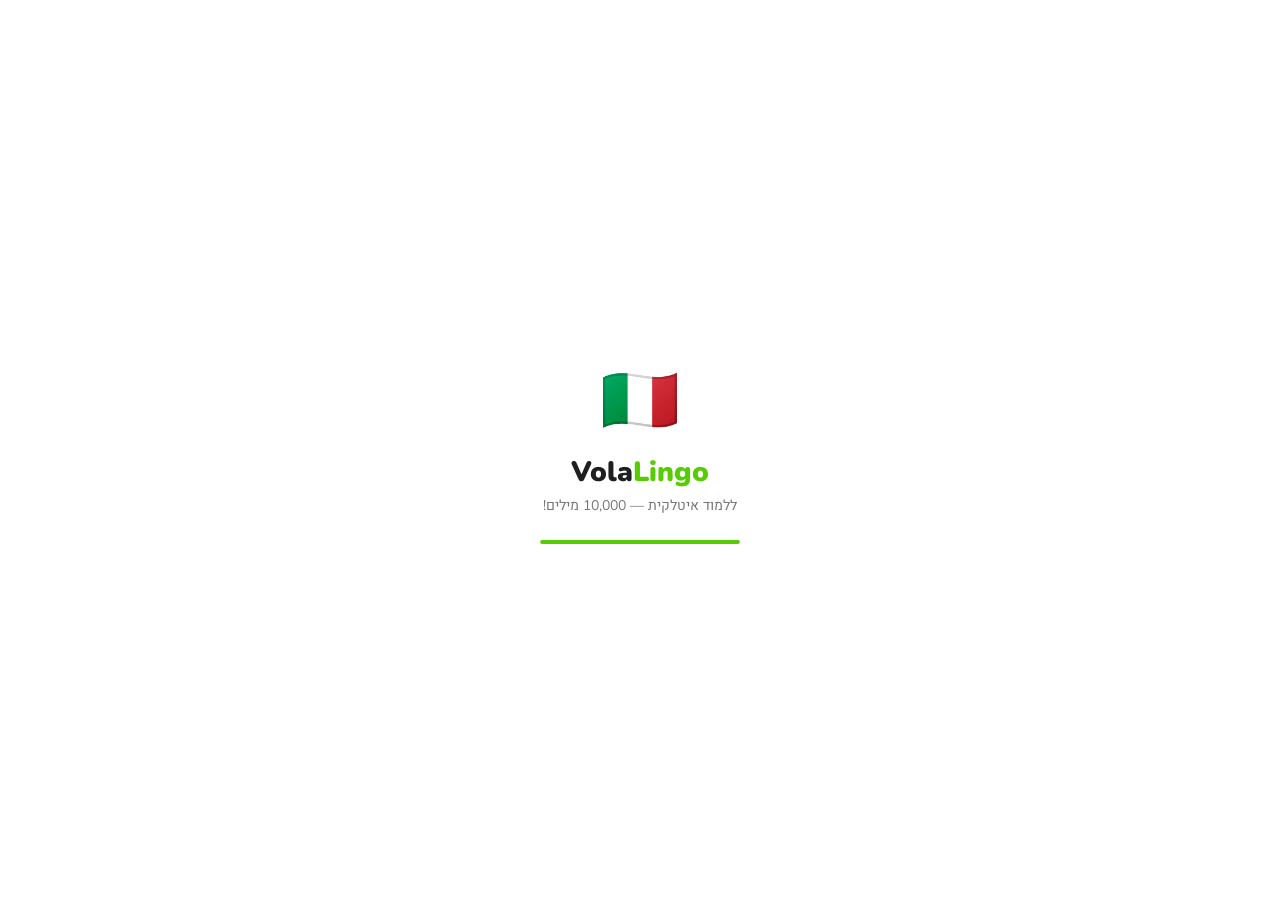
==== commit b5e48cb5: "v4 Duolingo-style redesign: path-based learning, bottom nav, MC lessons, XP/streak system" ====
--- a/index.html
+++ b/index.html
@@ -3,128 +3,75 @@
 <head>
 <meta charset="UTF-8">
 <meta name="viewport" content="width=device-width,initial-scale=1,maximum-scale=1,user-scalable=no,viewport-fit=cover">
-<meta name="theme-color" content="#0a0e17">
+<meta name="theme-color" content="#58cc02">
 <meta name="apple-mobile-web-app-capable" content="yes">
 <meta name="apple-mobile-web-app-status-bar-style" content="black-translucent">
-<meta name="description" content="VolaLingo — למד איטלקית כמו אפליקציה! מסלול A1→C1, הקלטות, חידונים, שירים, חדשות">
-<title>VolaLingo — למד איטלקית 🇮🇹</title>
-<link rel="manifest" href="manifest.json">
-<link rel="icon" type="image/png" href="icons/icon-192.png">
-<link rel="apple-touch-icon" href="icons/icon-192.png">
-<link rel="stylesheet" href="css/styles.css">
-<link rel="preconnect" href="https://fonts.googleapis.com">
-<link href="https://fonts.googleapis.com/css2?family=Heebo:wght@400;600;700;800;900&family=Inter:wght@400;600;700;800;900&display=swap" rel="stylesheet">
+<meta name="description" content="VolaLingo — למד איטלקית! 10,000 מילים, A1-C2, כרטיסיות, תרגול, הקראה">
+<meta name="keywords" content="learn Italian, Italian language app, Italian vocabulary, למידת איטלקית, אפליקציה איטלקית">
+<link rel="canonical" href="https://italiano.tickerio.app/">
+<meta property="og:type" content="website">
+<meta property="og:title" content="VolaLingo — למד איטלקית 🇮🇹">
+<meta property="og:description" content="10,000 מילים! מסלול A1→C2, כרטיסיות, תרגול, הקראה וסימולציות.">
+<meta property="og:image" content="https://italiano.tickerio.app/icon-512.png">
+<meta property="og:url" content="https://italiano.tickerio.app/">
+<title>VolaLingo v4 — למד איטלקית 🇮🇹</title>
+  <link rel="manifest" href="manifest.json">
+  <link rel="icon" type="image/png" href="icons/icon-192.png">
+  <link rel="apple-touch-icon" href="icons/icon-192.png">
+  <link rel="preconnect" href="https://fonts.googleapis.com">
+  <link href="https://fonts.googleapis.com/css2?family=Nunito:wght@600;700;800;900&family=Heebo:wght@400;600;700;800;900&display=swap" rel="stylesheet">
+  <link rel="stylesheet" href="css/v4.css">
 </head>
 <body>
 
-<!-- Ambient glow -->
-<div class="glow-blob a"></div>
-<div class="glow-blob b"></div>
-
 <!-- ═══ SPLASH ═══ -->
-<div id="splash" class="onboard-screen" style="position:fixed;inset:0;z-index:300;background:var(--bg);display:flex;align-items:center;justify-content:center">
- <div style="text-align:center">
-  <div class="onboard-emoji" style="animation:heartbeat 1.5s infinite">🇮🇹</div>
-  <div style="font-family:var(--font-it);font-size:2.2rem;font-weight:900;letter-spacing:-2px;color:var(--text)">Vola<span style="color:var(--indigo-light)">Lingo</span></div>
-  <div style="color:var(--text3);font-size:.85rem;margin-top:4px">ללמוד איטלקית — בכיף!</div>
-  <div class="progress-bar" style="width:60%;margin:20px auto 0;height:4px"><div class="progress-fill" id="splashBar" style="width:0%;transition:width 1.5s ease"></div></div>
- </div>
+<div id="splash">
+  <div class="splash-content">
+    <div class="splash-icon">🇮🇹</div>
+    <div class="splash-brand">Vola<span>Lingo</span></div>
+    <div class="splash-tagline">ללמוד איטלקית — 10,000 מילים!</div>
+    <div class="splash-bar-wrap">
+      <div class="splash-bar" id="splashBar"></div>
+    </div>
+  </div>
 </div>
 
-<!-- ═══ LOGIN ═══ -->
-<div id="loginScreen" class="onboard-screen page" style="display:none;min-height:100vh;padding-top:20vh">
- <div style="text-align:center;margin-bottom:32px">
-  <div class="onboard-emoji">🇮🇹</div>
-  <div class="onboard-title" style="font-family:var(--font-it)">Vola<span style="color:var(--indigo-light)">Lingo</span></div>
-  <div class="onboard-sub">ללמוד איטלקית כמו אפליקציה!</div>
- </div>
- <div style="max-width:360px;margin:0 auto">
-  <div class="card" style="padding:20px;margin-bottom:16px">
-   <input type="text" id="loginName" placeholder="שם (או כינוי)" autocomplete="off" maxlength="20" style="width:100%;background:var(--surface2);border:1px solid var(--border);border-radius:var(--radius-sm);padding:12px 14px;color:var(--text);font-size:.95rem;font-family:var(--font-he);outline:none;margin-bottom:12px">
-   <select id="loginLevel" style="width:100%;background:var(--surface2);border:1px solid var(--border);border-radius:var(--radius-sm);padding:12px 14px;color:var(--text);font-size:.95rem;font-family:var(--font-he);outline:none;appearance:none">
-    <option value="">רמה נוכחית...</option>
-    <option value="A1">A1 — מתחילים 🌱</option>
-    <option value="A2">A2 — בסיסי 🌿</option>
-    <option value="B1">B1 — בינוני 🌳</option>
-    <option value="B2">B2 — עצמאי 🏛️</option>
-    <option value="C1">C1 — מתקדם 🎓</option>
-   </select>
+<!-- ═══ ONBOARDING ═══ -->
+<div id="onboarding" style="display:none">
+  <div class="onb-content">
+    <div class="onb-logo">🇮🇹</div>
+    <div class="onb-brand">Vola<span>Lingo</span></div>
+    <div class="onb-tagline">ללמוד איטלקית כמו אפליקציה!</div>
+    <input id="onbName" type="text" placeholder="השם שלך" class="onb-input" dir="rtl" autocomplete="off">
+    <div class="onb-level-label">רמת התחלה:</div>
+    <div class="onb-levels">
+      <button onclick="selectOnbLevel('A1')" class="onb-lvl active" data-level="A1">A1</button>
+      <button onclick="selectOnbLevel('A2')" class="onb-lvl" data-level="A2">A2</button>
+      <button onclick="selectOnbLevel('B1')" class="onb-lvl" data-level="B1">B1</button>
+      <button onclick="selectOnbLevel('B2')" class="onb-lvl" data-level="B2">B2</button>
+      <button onclick="selectOnbLevel('C1')" class="onb-lvl" data-level="C1">C1</button>
+      <button onclick="selectOnbLevel('C2')" class="onb-lvl" data-level="C2">C2</button>
+    </div>
+    <button onclick="finishOnboarding()" class="onb-start-btn">בוא נתחיל! 🚀</button>
   </div>
-  <button class="btn btn-primary btn-block" id="loginBtn" onclick="doLogin()">🚀 התחל ללמוד!</button>
-  <div style="text-align:center;margin-top:16px;font-size:.7rem;color:var(--text3)">הפרופיל נשמר מקומית — ללא רישום</div>
- </div>
 </div>
 
 <!-- ═══ MAIN APP ═══ -->
-<div id="appScreen" style="display:none">
+<div id="app" style="display:none">
+  <!-- TOP BAR -->
+  <header id="topBar" class="top-bar"></header>
 
- <!-- TOP NAV -->
- <div class="top-nav">
-  <div class="nav-brand" onclick="goPage('profile')"><span>V</span>ola<span style="color:var(--indigo-light)">Lingo</span></div>
-  <div class="nav-stats">
-   <span class="nav-stat nav-streak" id="topStreak" onclick="goPage('profile')">🔥 <span class="val">0</span></span>
-   <span class="nav-stat nav-coins" id="topCoins" onclick="goPage('shop')">💎 <span class="val">0</span></span>
-   <span class="nav-stat nav-hearts" id="topHearts" onclick="goPage('shop')">❤️ <span class="val">5</span></span>
-  </div>
- </div>
+  <!-- SCROLLABLE CONTENT -->
+  <div id="pageContainer" class="page-container"></div>
 
- <!-- PAGE CONTENT -->
- <div id="pageContent" class="page active" style="padding:0 16px 80px;max-width:600px;margin:0 auto">
- <!-- Dynamic content injected by JS -->
- </div>
-
- <!-- BOTTOM NAV — Tickerio Style -->
- <div class="bottom-nav">
- <div class="nav-item active" data-page="learn" onclick="goPage('learn')">
- <svg class="nav-svg" viewBox="0 0 24 24" fill="none" stroke="currentColor" stroke-width="2"><path d="M2 3h6a4 4 0 0 1 4 4v14a3 3 0 0 0-3-3H2z"/><path d="M22 3h-6a4 4 0 0 0-4 4v14a3 3 0 0 1 3-3h7z"/></svg>
- <span class="nav-label">למידה</span>
- </div>
- <div class="nav-item" data-page="practice" onclick="goPage('practice')">
- <svg class="nav-svg" viewBox="0 0 24 24" fill="none" stroke="currentColor" stroke-width="2"><circle cx="12" cy="12" r="10"/><path d="M12 6v6l4 2"/></svg>
- <span class="nav-label">תרגול</span>
- </div>
- <div class="nav-item nav-center" data-page="speak" onclick="goPage('speak')">
- <div class="nav-center-btn">🎙️</div>
- <span class="nav-label">הקלטה</span>
- </div>
- <div class="nav-item" data-page="games" onclick="goPage('games')">
- <svg class="nav-svg" viewBox="0 0 24 24" fill="none" stroke="currentColor" stroke-width="2"><rect x="2" y="6" width="20" height="12" rx="2"/><line x1="6" y1="12" x2="10" y2="12"/><line x1="8" y1="10" x2="8" y2="14"/><circle cx="16" cy="10" r="1" fill="currentColor"/><circle cx="18" cy="12" r="1" fill="currentColor"/></svg>
- <span class="nav-label">משחקים</span>
- </div>
- <div class="nav-item" data-page="profile" onclick="goPage('profile')">
- <svg class="nav-svg" viewBox="0 0 24 24" fill="none" stroke="currentColor" stroke-width="2"><path d="M20 21v-2a4 4 0 0 0-4-4H8a4 4 0 0 0-4 4v2"/><circle cx="12" cy="7" r="4"/></svg>
- <span class="nav-label">פרופיל</span>
- </div>
- </div>
+  <!-- BOTTOM NAV -->
+  <nav id="bottomNav" class="bottom-nav"></nav>
 </div>
 
-<!-- ═══ TOAST ═══ -->
-<div id="toast" style="position:fixed;top:80px;left:50%;transform:translateX(-50%);z-index:300;pointer-events:none"></div>
+<!-- ═══ CONFETTI CANVAS ═══ -->
+<canvas id="confettiCanvas" style="display:none"></canvas>
 
-<!-- ═══ CONFETTI CANVAS ═══ -->
-<canvas id="confettiCanvas" style="position:fixed;inset:0;z-index:250;pointer-events:none"></canvas>
-
-<!-- ═══ SCRIPTS ═══ -->
-<script src="js/data.js"></script>
-<script src="js/app.js"></script>
-<script src="js/skill-tree.js"></script>
-<script src="js/practice.js"></script>
-<script src="js/content.js"></script>
-<script src="js/features.js"></script>
-<script src="js/games.js"></script>
-<script src="js/speak.js"></script>
-<script>
-// Override explore page to use Features module
-const _origGoPage = goPage;
-goPage = function(page) {
- _origGoPage(page);
- if (page === 'explore') {
-  setTimeout(() => Features.renderExploreTab(document.getElementById('exploreContent')), 50);
- }
-};
-// Init features
-Features.init();
-</script>
-
+<script src="js/data_v3.js"></script>
+<script src="js/v4.js"></script>
 </body>
 </html>
--- a/css/v4.css
+++ b/css/v4.css
@@ -0,0 +1,1346 @@
+/* ═══════════════════════════════════════════
+   VolaLingo v4 — Duolingo-Style Redesign
+   Light theme, green primary, path view
+   ═══════════════════════════════════════════ */
+
+:root {
+  --bg: #f7f7f7;
+  --bg-card: #ffffff;
+  --bg-hover: #f0f0f0;
+  --green: #58cc02;
+  --green-dark: #46a302;
+  --green-bg: rgba(88,204,2,0.12);
+  --blue: #1cb0f6;
+  --blue-bg: rgba(28,176,246,0.12);
+  --orange: #ff9600;
+  --orange-bg: rgba(255,150,0,0.12);
+  --red: #ff4b4b;
+  --red-bg: rgba(255,75,75,0.12);
+  --purple: #ce82ff;
+  --gold: #ffc800;
+  --text: #1f1f1f;
+  --text2: #777777;
+  --text3: #afafaf;
+  --border: #e5e5e5;
+  --shadow: 0 2px 8px rgba(0,0,0,0.08);
+  --shadow-lg: 0 8px 32px rgba(0,0,0,0.12);
+  --radius: 16px;
+  --radius-sm: 12px;
+  --radius-xs: 8px;
+  --bottom-nav-h: 64px;
+  --top-bar-h: 48px;
+  --font: 'Nunito', 'Heebo', -apple-system, BlinkMacSystemFont, 'Segoe UI', sans-serif;
+  --transition: all 0.2s cubic-bezier(0.4, 0, 0.2, 1);
+}
+
+* { margin: 0; padding: 0; box-sizing: border-box; -webkit-tap-highlight-color: transparent; }
+
+html { scroll-behavior: smooth; }
+
+body {
+  font-family: var(--font);
+  background: var(--bg);
+  color: var(--text);
+  min-height: 100vh;
+  overflow-x: hidden;
+  direction: rtl;
+  user-select: none;
+  -webkit-user-select: none;
+}
+
+/* ─── Scrollbar ─── */
+::-webkit-scrollbar { width: 4px; }
+::-webkit-scrollbar-track { background: transparent; }
+::-webkit-scrollbar-thumb { background: #ddd; border-radius: 2px; }
+
+/* ─── App Shell ─── */
+#app {
+  display: flex;
+  flex-direction: column;
+  height: 100vh;
+  max-width: 768px;
+  margin: 0 auto;
+  position: relative;
+  background: var(--bg);
+}
+
+/* ─── TOP BAR ─── */
+.top-bar {
+  position: sticky;
+  top: 0;
+  z-index: 100;
+  height: var(--top-bar-h);
+  display: flex;
+  align-items: center;
+  padding: 0 16px;
+  background: #fff;
+  border-bottom: 1px solid var(--border);
+  gap: 12px;
+  flex-shrink: 0;
+}
+
+.top-bar-home {
+  display: flex;
+  align-items: center;
+  justify-content: space-between;
+  width: 100%;
+}
+
+.top-bar-left {
+  display: flex;
+  align-items: center;
+  gap: 8px;
+}
+
+.top-bar-right {
+  display: flex;
+  align-items: center;
+  gap: 12px;
+}
+
+.top-bar-lesson {
+  display: flex;
+  align-items: center;
+  gap: 12px;
+  width: 100%;
+}
+
+.back-btn {
+  width: 36px;
+  height: 36px;
+  display: flex;
+  align-items: center;
+  justify-content: center;
+  background: var(--bg);
+  border: none;
+  border-radius: 50%;
+  font-size: 20px;
+  cursor: pointer;
+  color: var(--text);
+  flex-shrink: 0;
+  transition: var(--transition);
+}
+
+.back-btn:active { transform: scale(0.9); background: var(--border); }
+
+.streak-display {
+  display: flex;
+  align-items: center;
+  gap: 4px;
+  font-size: 14px;
+  font-weight: 700;
+  color: var(--orange);
+}
+
+.streak-display .streak-icon { font-size: 20px; }
+
+.xp-display {
+  display: flex;
+  align-items: center;
+  gap: 6px;
+  font-size: 13px;
+  font-weight: 700;
+  color: var(--text);
+  position: relative;
+}
+
+.xp-display .xp-icon { font-size: 18px; }
+
+.xp-bar {
+  width: 80px;
+  height: 10px;
+  background: var(--border);
+  border-radius: 5px;
+  overflow: hidden;
+}
+
+.xp-bar-fill {
+  height: 100%;
+  background: linear-gradient(90deg, var(--green), #7ce025);
+  border-radius: 5px;
+  transition: width 0.5s ease;
+}
+
+.lesson-progress-bar {
+  flex: 1;
+  height: 12px;
+  background: var(--border);
+  border-radius: 6px;
+  overflow: hidden;
+}
+
+.lesson-progress-fill {
+  height: 100%;
+  background: var(--green);
+  border-radius: 6px;
+  transition: width 0.4s ease;
+}
+
+.lesson-progress-text {
+  font-size: 12px;
+  font-weight: 700;
+  color: var(--text2);
+  min-width: 30px;
+  text-align: center;
+}
+
+/* ─── PAGE CONTAINER ─── */
+.page-container {
+  flex: 1;
+  overflow-y: auto;
+  overflow-x: hidden;
+  -webkit-overflow-scrolling: touch;
+  padding-bottom: calc(var(--bottom-nav-h) + 8px);
+}
+
+.page-container::-webkit-scrollbar { width: 0; }
+
+/* ─── BOTTOM NAV ─── */
+.bottom-nav {
+  position: fixed;
+  bottom: 0;
+  left: 0;
+  right: 0;
+  z-index: 100;
+  background: #fff;
+  border-top: 1px solid var(--border);
+  padding: 4px 0 calc(4px + env(safe-area-inset-bottom, 0px));
+  max-width: 768px;
+  margin: 0 auto;
+  height: var(--bottom-nav-h);
+}
+
+.bottom-nav-inner {
+  display: flex;
+  justify-content: space-around;
+  align-items: center;
+  height: 100%;
+}
+
+.nav-tab {
+  display: flex;
+  flex-direction: column;
+  align-items: center;
+  gap: 2px;
+  padding: 6px 16px;
+  color: var(--text3);
+  cursor: pointer;
+  transition: var(--transition);
+  border: none;
+  background: none;
+  font-family: var(--font);
+  position: relative;
+}
+
+.nav-tab:active { transform: scale(0.92); }
+
+.nav-tab.active {
+  color: var(--green);
+}
+
+.nav-tab .tab-icon {
+  font-size: 22px;
+  line-height: 1;
+}
+
+.nav-tab .tab-label {
+  font-size: 10px;
+  font-weight: 700;
+  line-height: 1;
+}
+
+.nav-tab.active::after {
+  content: '';
+  position: absolute;
+  top: -1px;
+  left: 50%;
+  transform: translateX(-50%);
+  width: 24px;
+  height: 3px;
+  background: var(--green);
+  border-radius: 0 0 3px 3px;
+}
+
+/* ─── HOME / PATH VIEW ─── */
+.path-container {
+  padding: 24px 16px 40px;
+}
+
+.path-header {
+  text-align: center;
+  margin-bottom: 24px;
+}
+
+.path-header h1 {
+  font-size: 20px;
+  font-weight: 800;
+  color: var(--text);
+  margin-bottom: 4px;
+}
+
+.path-header p {
+  font-size: 13px;
+  color: var(--text2);
+}
+
+.path-scroll {
+  position: relative;
+  padding: 16px 0;
+}
+
+.path-line {
+  position: absolute;
+  right: 50%;
+  top: 0;
+  bottom: 0;
+  width: 6px;
+  background: var(--border);
+  transform: translateX(50%);
+  z-index: 0;
+  border-radius: 3px;
+}
+
+.path-line-fill {
+  position: absolute;
+  top: 0;
+  right: 50%;
+  width: 6px;
+  background: var(--green);
+  transform: translateX(50%);
+  z-index: 1;
+  border-radius: 3px;
+  transition: height 0.5s ease;
+}
+
+.stage-node {
+  position: relative;
+  z-index: 2;
+  display: flex;
+  flex-direction: column;
+  align-items: center;
+  margin-bottom: 32px;
+  cursor: pointer;
+  transition: var(--transition);
+}
+
+.stage-node:last-child { margin-bottom: 0; }
+
+.stage-node:active { transform: scale(0.95); }
+
+.node-circle {
+  width: 72px;
+  height: 72px;
+  border-radius: 50%;
+  display: flex;
+  align-items: center;
+  justify-content: center;
+  font-size: 28px;
+  position: relative;
+  box-shadow: var(--shadow);
+  transition: all 0.3s ease;
+  border: 3px solid transparent;
+}
+
+.node-circle.completed {
+  background: var(--green);
+  border-color: var(--green-dark);
+  color: #fff;
+}
+
+.node-circle.current {
+  background: #fff;
+  border-color: var(--green);
+  color: var(--green);
+  box-shadow: 0 0 0 4px var(--green-bg), var(--shadow-lg);
+  animation: node-pulse 2s infinite;
+}
+
+.node-circle.locked {
+  background: #e5e5e5;
+  border-color: #d0d0d0;
+  color: #999;
+}
+
+.node-circle.locked .lock-icon {
+  position: absolute;
+  bottom: -2px;
+  left: -2px;
+  font-size: 14px;
+  background: #fff;
+  border-radius: 50%;
+  padding: 2px;
+  box-shadow: 0 1px 3px rgba(0,0,0,0.2);
+}
+
+.node-circle .node-number {
+  position: absolute;
+  top: -4px;
+  right: -4px;
+  background: var(--green);
+  color: #fff;
+  font-size: 11px;
+  font-weight: 800;
+  width: 22px;
+  height: 22px;
+  border-radius: 50%;
+  display: flex;
+  align-items: center;
+  justify-content: center;
+  border: 2px solid #fff;
+}
+
+.node-circle.locked .node-number {
+  background: #bbb;
+}
+
+.node-label {
+  font-size: 13px;
+  font-weight: 700;
+  margin-top: 8px;
+  color: var(--text);
+  text-align: center;
+  max-width: 120px;
+}
+
+.node-label.locked {
+  color: var(--text3);
+}
+
+.node-label.completed {
+  color: var(--green);
+}
+
+.node-sub {
+  font-size: 11px;
+  color: var(--text2);
+  margin-top: 2px;
+}
+
+.node-connector {
+  width: 4px;
+  height: 32px;
+  background: var(--border);
+  margin: 0 auto;
+}
+
+.node-connector.completed {
+  background: var(--green);
+}
+
+@keyframes node-pulse {
+  0%, 100% { box-shadow: 0 0 0 4px var(--green-bg), var(--shadow-lg); transform: scale(1); }
+  50% { box-shadow: 0 0 0 8px rgba(88,204,2,0.15), var(--shadow-lg); transform: scale(1.05); }
+}
+
+/* ─── LEVEL DIVIDER ─── */
+.level-divider {
+  display: flex;
+  align-items: center;
+  gap: 12px;
+  padding: 8px 0;
+  margin-bottom: 16px;
+  margin-top: 8px;
+}
+
+.level-divider-line {
+  flex: 1;
+  height: 2px;
+  background: var(--border);
+  border-radius: 1px;
+}
+
+.level-divider-label {
+  font-size: 14px;
+  font-weight: 800;
+  color: var(--text2);
+  white-space: nowrap;
+  display: flex;
+  align-items: center;
+  gap: 6px;
+}
+
+.level-divider-label .lvl-icon { font-size: 18px; }
+
+/* ─── LESSON SCREEN ─── */
+.lesson-container {
+  padding: 24px 20px;
+  display: flex;
+  flex-direction: column;
+  min-height: 100%;
+}
+
+.lesson-question-area {
+  flex: 1;
+  display: flex;
+  flex-direction: column;
+  align-items: center;
+  justify-content: center;
+  padding: 24px 0;
+}
+
+.lesson-question-label {
+  font-size: 14px;
+  font-weight: 700;
+  color: var(--text2);
+  margin-bottom: 16px;
+  text-align: center;
+}
+
+.lesson-word-display {
+  font-size: 36px;
+  font-weight: 800;
+  color: var(--text);
+  margin-bottom: 8px;
+  text-align: center;
+  line-height: 1.3;
+}
+
+.lesson-speak-btn {
+  width: 48px;
+  height: 48px;
+  border-radius: 50%;
+  background: var(--bg);
+  border: 2px solid var(--border);
+  font-size: 22px;
+  cursor: pointer;
+  display: flex;
+  align-items: center;
+  justify-content: center;
+  margin: 12px auto;
+  transition: var(--transition);
+}
+
+.lesson-speak-btn:active { transform: scale(0.9); background: var(--green-bg); border-color: var(--green); }
+
+.lesson-options {
+  display: flex;
+  flex-direction: column;
+  gap: 12px;
+  margin-top: 24px;
+  width: 100%;
+  max-width: 400px;
+  margin-left: auto;
+  margin-right: auto;
+}
+
+.option-btn {
+  width: 100%;
+  padding: 16px 20px;
+  border-radius: var(--radius-sm);
+  background: #fff;
+  border: 2px solid var(--border);
+  font-family: var(--font);
+  font-size: 16px;
+  font-weight: 700;
+  color: var(--text);
+  cursor: pointer;
+  transition: all 0.15s ease;
+  text-align: center;
+  position: relative;
+  box-shadow: 0 1px 4px rgba(0,0,0,0.04);
+}
+
+.option-btn:active { transform: scale(0.97); }
+
+.option-btn.correct {
+  border-color: var(--green);
+  background: var(--green-bg);
+  color: var(--green-dark);
+  animation: option-bounce 0.4s ease;
+}
+
+.option-btn.correct::after {
+  content: '✓';
+  position: absolute;
+  left: 16px;
+  top: 50%;
+  transform: translateY(-50%);
+  font-size: 18px;
+  color: var(--green);
+}
+
+.option-btn.wrong {
+  border-color: var(--red);
+  background: var(--red-bg);
+  color: var(--red);
+  animation: shake 0.4s ease;
+}
+
+.option-btn.wrong::after {
+  content: '✗';
+  position: absolute;
+  left: 16px;
+  top: 50%;
+  transform: translateY(-50%);
+  font-size: 18px;
+  color: var(--red);
+}
+
+.option-btn.disabled {
+  pointer-events: none;
+  opacity: 0.7;
+}
+
+.option-btn.reveal-correct {
+  border-color: var(--green);
+  background: var(--green-bg);
+}
+
+@keyframes option-bounce {
+  0% { transform: scale(1); }
+  50% { transform: scale(1.03); }
+  100% { transform: scale(1); }
+}
+
+@keyframes shake {
+  0%, 100% { transform: translateX(0); }
+  20% { transform: translateX(-6px); }
+  40% { transform: translateX(6px); }
+  60% { transform: translateX(-4px); }
+  80% { transform: translateX(4px); }
+}
+
+.lesson-feedback {
+  text-align: center;
+  margin-top: 16px;
+  min-height: 40px;
+  display: flex;
+  align-items: center;
+  justify-content: center;
+}
+
+.lesson-feedback .fb-correct {
+  font-size: 18px;
+  font-weight: 800;
+  color: var(--green);
+}
+
+.lesson-feedback .fb-wrong {
+  font-size: 14px;
+  font-weight: 700;
+  color: var(--red);
+}
+
+.lesson-feedback .fb-correct-answer {
+  font-size: 14px;
+  color: var(--text2);
+  margin-top: 4px;
+}
+
+.lesson-next-btn {
+  width: 100%;
+  max-width: 400px;
+  margin: 16px auto 0;
+  padding: 16px;
+  border-radius: var(--radius-sm);
+  background: var(--green);
+  color: #fff;
+  font-family: var(--font);
+  font-size: 16px;
+  font-weight: 800;
+  border: none;
+  cursor: pointer;
+  transition: var(--transition);
+  box-shadow: 0 4px 0 var(--green-dark);
+  display: flex;
+  align-items: center;
+  justify-content: center;
+  gap: 8px;
+}
+
+.lesson-next-btn:active {
+  transform: translateY(2px);
+  box-shadow: 0 2px 0 var(--green-dark);
+}
+
+/* ─── LESSON COMPLETE ─── */
+.lesson-complete {
+  display: flex;
+  flex-direction: column;
+  align-items: center;
+  justify-content: center;
+  min-height: 80vh;
+  padding: 32px 24px;
+  text-align: center;
+}
+
+.lesson-complete .celebrate-icon {
+  font-size: 72px;
+  margin-bottom: 16px;
+  animation: celebrate-bounce 1s ease;
+}
+
+@keyframes celebrate-bounce {
+  0% { transform: scale(0); }
+  50% { transform: scale(1.2); }
+  100% { transform: scale(1); }
+}
+
+.lesson-complete .complete-title {
+  font-size: 24px;
+  font-weight: 800;
+  color: var(--text);
+  margin-bottom: 8px;
+}
+
+.lesson-complete .complete-sub {
+  font-size: 14px;
+  color: var(--text2);
+  margin-bottom: 24px;
+}
+
+.lesson-complete .xp-earned {
+  display: flex;
+  align-items: center;
+  gap: 8px;
+  font-size: 32px;
+  font-weight: 900;
+  color: var(--green);
+  margin-bottom: 32px;
+}
+
+.lesson-complete .xp-earned .xp-icon { font-size: 32px; }
+
+.lesson-complete .continue-btn {
+  padding: 16px 48px;
+  border-radius: var(--radius-sm);
+  background: var(--green);
+  color: #fff;
+  font-family: var(--font);
+  font-size: 16px;
+  font-weight: 800;
+  border: none;
+  cursor: pointer;
+  transition: var(--transition);
+  box-shadow: 0 4px 0 var(--green-dark);
+}
+
+.lesson-complete .continue-btn:active {
+  transform: translateY(2px);
+  box-shadow: 0 2px 0 var(--green-dark);
+}
+
+/* ─── XP POPUP ─── */
+.xp-popup {
+  position: fixed;
+  top: 50%;
+  left: 50%;
+  transform: translate(-50%, -50%);
+  font-size: 32px;
+  font-weight: 900;
+  color: var(--green);
+  z-index: 999;
+  pointer-events: none;
+  animation: xp-float-up 1.2s ease forwards;
+}
+
+@keyframes xp-float-up {
+  0% { opacity: 0; transform: translate(-50%, -50%) scale(0.5); }
+  30% { opacity: 1; transform: translate(-50%, -50%) scale(1.2); }
+  60% { opacity: 1; transform: translate(-50%, -60%) scale(1); }
+  100% { opacity: 0; transform: translate(-50%, -80%) scale(0.8); }
+}
+
+/* ─── PAYWALL MODAL ─── */
+.modal-overlay {
+  position: fixed;
+  inset: 0;
+  background: rgba(0,0,0,0.5);
+  z-index: 500;
+  display: flex;
+  align-items: flex-end;
+  justify-content: center;
+  animation: fadeIn 0.2s ease;
+}
+
+.modal-card {
+  background: #fff;
+  border-radius: 24px 24px 0 0;
+  padding: 32px 24px calc(24px + env(safe-area-inset-bottom, 0px));
+  max-width: 420px;
+  width: 100%;
+  animation: slideUp 0.3s ease;
+  position: relative;
+}
+
+@keyframes slideUp {
+  from { transform: translateY(100px); opacity: 0; }
+  to { transform: translateY(0); opacity: 1; }
+}
+
+@keyframes fadeIn {
+  from { opacity: 0; }
+  to { opacity: 1; }
+}
+
+.modal-close {
+  position: absolute;
+  top: 16px;
+  left: 16px;
+  width: 32px;
+  height: 32px;
+  border-radius: 50%;
+  background: var(--bg);
+  border: none;
+  font-size: 16px;
+  cursor: pointer;
+  display: flex;
+  align-items: center;
+  justify-content: center;
+  color: var(--text2);
+}
+
+.paywall-icon { font-size: 48px; text-align: center; margin-bottom: 12px; }
+.paywall-title { font-size: 22px; font-weight: 800; text-align: center; margin-bottom: 4px; }
+.paywall-desc { font-size: 14px; color: var(--text2); text-align: center; margin-bottom: 20px; }
+
+.paywall-features {
+  display: flex;
+  flex-direction: column;
+  gap: 10px;
+  margin-bottom: 20px;
+}
+
+.paywall-feature {
+  display: flex;
+  align-items: center;
+  gap: 10px;
+  font-size: 14px;
+  color: var(--text);
+  font-weight: 600;
+}
+
+.paywall-feature .check { color: var(--green); font-size: 18px; }
+
+.paywall-price {
+  text-align: center;
+  margin-bottom: 20px;
+}
+
+.paywall-price .amount {
+  font-size: 28px;
+  font-weight: 900;
+  color: var(--green);
+}
+
+.paywall-price .period {
+  font-size: 14px;
+  color: var(--text2);
+}
+
+.paywall-btn {
+  display: block;
+  width: 100%;
+  padding: 16px;
+  border-radius: var(--radius-sm);
+  background: var(--green);
+  color: #fff;
+  font-family: var(--font);
+  font-size: 16px;
+  font-weight: 800;
+  text-align: center;
+  text-decoration: none;
+  border: none;
+  cursor: pointer;
+  box-shadow: 0 4px 0 var(--green-dark);
+  transition: var(--transition);
+}
+
+.paywall-btn:active {
+  transform: translateY(2px);
+  box-shadow: 0 2px 0 var(--green-dark);
+}
+
+.paywall-hint {
+  font-size: 11px;
+  color: var(--text3);
+  text-align: center;
+  margin-top: 12px;
+}
+
+/* ─── TOAST ─── */
+.toast {
+  position: fixed;
+  bottom: 80px;
+  left: 50%;
+  transform: translateX(-50%);
+  background: #333;
+  color: #fff;
+  padding: 12px 24px;
+  border-radius: var(--radius-xs);
+  font-weight: 700;
+  font-size: 14px;
+  z-index: 999;
+  text-align: center;
+  box-shadow: var(--shadow-lg);
+  max-width: 90%;
+  animation: toast-in 0.3s ease;
+}
+
+@keyframes toast-in {
+  from { transform: translateX(-50%) translateY(20px); opacity: 0; }
+  to { transform: translateX(-50%) translateY(0); opacity: 1; }
+}
+
+/* ─── CONFETTI CANVAS ─── */
+#confettiCanvas {
+  position: fixed;
+  top: 0;
+  left: 0;
+  width: 100%;
+  height: 100%;
+  pointer-events: none;
+  z-index: 9999;
+}
+
+/* ─── ONBOARDING ─── */
+#onboarding {
+  position: fixed;
+  inset: 0;
+  z-index: 9000;
+  background: #fff;
+  overflow-y: auto;
+}
+
+.onb-content {
+  min-height: 100vh;
+  display: flex;
+  flex-direction: column;
+  align-items: center;
+  justify-content: center;
+  padding: 32px 24px;
+}
+
+.onb-logo {
+  font-size: 56px;
+  margin-bottom: 12px;
+}
+
+.onb-brand {
+  font-family: var(--font);
+  font-size: 28px;
+  font-weight: 900;
+  color: var(--text);
+  margin-bottom: 4px;
+}
+
+.onb-brand span { color: var(--green); }
+
+.onb-tagline {
+  font-size: 14px;
+  color: var(--text2);
+  margin-bottom: 24px;
+}
+
+.onb-input {
+  width: 100%;
+  max-width: 300px;
+  padding: 14px 18px;
+  border-radius: var(--radius-sm);
+  border: 2px solid var(--border);
+  background: #fff;
+  color: var(--text);
+  font-family: var(--font);
+  font-size: 16px;
+  text-align: center;
+  outline: none;
+  margin-bottom: 16px;
+  direction: rtl;
+}
+
+.onb-input:focus {
+  border-color: var(--green);
+}
+
+.onb-level-label {
+  font-size: 14px;
+  font-weight: 700;
+  color: var(--text2);
+  margin-bottom: 8px;
+}
+
+.onb-levels {
+  display: flex;
+  gap: 8px;
+  margin-bottom: 24px;
+  flex-wrap: wrap;
+  justify-content: center;
+}
+
+.onb-lvl {
+  padding: 10px 18px;
+  border-radius: var(--radius-xs);
+  border: 2px solid var(--border);
+  background: #fff;
+  color: var(--text);
+  font-family: var(--font);
+  font-size: 14px;
+  font-weight: 700;
+  cursor: pointer;
+  transition: var(--transition);
+}
+
+.onb-lvl.active {
+  border-color: var(--green);
+  background: var(--green-bg);
+  color: var(--green-dark);
+}
+
+.onb-start-btn {
+  width: 100%;
+  max-width: 300px;
+  padding: 16px;
+  border-radius: var(--radius-sm);
+  background: var(--green);
+  color: #fff;
+  font-family: var(--font);
+  font-size: 16px;
+  font-weight: 800;
+  border: none;
+  cursor: pointer;
+  box-shadow: 0 4px 0 var(--green-dark);
+  transition: var(--transition);
+}
+
+.onb-start-btn:active {
+  transform: translateY(2px);
+  box-shadow: 0 2px 0 var(--green-dark);
+}
+
+/* ─── PRACTICE TAB ─── */
+.practice-tab-container {
+  padding: 24px 20px;
+}
+
+.practice-tab-container h2 {
+  font-size: 20px;
+  font-weight: 800;
+  margin-bottom: 8px;
+}
+
+.practice-tab-container p {
+  font-size: 14px;
+  color: var(--text2);
+  margin-bottom: 20px;
+}
+
+.practice-card {
+  background: #fff;
+  border-radius: var(--radius);
+  padding: 20px;
+  margin-bottom: 16px;
+  box-shadow: var(--shadow);
+  cursor: pointer;
+  transition: var(--transition);
+  display: flex;
+  align-items: center;
+  gap: 16px;
+}
+
+.practice-card:active { transform: scale(0.98); }
+
+.practice-card .card-icon {
+  width: 48px;
+  height: 48px;
+  border-radius: var(--radius-xs);
+  display: flex;
+  align-items: center;
+  justify-content: center;
+  font-size: 24px;
+  flex-shrink: 0;
+}
+
+.practice-card .card-icon.green { background: var(--green-bg); }
+.practice-card .card-icon.blue { background: var(--blue-bg); }
+.practice-card .card-icon.orange { background: var(--orange-bg); }
+.practice-card .card-icon.red { background: var(--red-bg); }
+
+.practice-card .card-info { flex: 1; }
+.practice-card .card-info .card-title { font-size: 15px; font-weight: 700; }
+.practice-card .card-info .card-desc { font-size: 12px; color: var(--text2); margin-top: 2px; }
+.practice-card .card-arrow { font-size: 18px; color: var(--text3); }
+
+/* ─── LEADERBOARD TAB ─── */
+.leaderboard-container {
+  padding: 24px 20px;
+}
+
+.leaderboard-container h2 {
+  font-size: 20px;
+  font-weight: 800;
+  margin-bottom: 4px;
+}
+
+.leaderboard-container .lb-sub {
+  font-size: 13px;
+  color: var(--text2);
+  margin-bottom: 20px;
+}
+
+.lb-card {
+  background: #fff;
+  border-radius: var(--radius);
+  padding: 20px;
+  text-align: center;
+  box-shadow: var(--shadow);
+  margin-bottom: 16px;
+}
+
+.lb-card .lb-icon { font-size: 40px; margin-bottom: 8px; }
+.lb-card .lb-title { font-size: 16px; font-weight: 700; margin-bottom: 4px; }
+.lb-card .lb-desc { font-size: 13px; color: var(--text2); }
+
+/* ─── PROFILE TAB ─── */
+.profile-container {
+  padding: 24px 20px;
+}
+
+.profile-header {
+  background: #fff;
+  border-radius: var(--radius);
+  padding: 24px;
+  text-align: center;
+  box-shadow: var(--shadow);
+  margin-bottom: 16px;
+}
+
+.profile-avatar {
+  font-size: 48px;
+  margin-bottom: 8px;
+}
+
+.profile-name {
+  font-size: 20px;
+  font-weight: 800;
+  margin-bottom: 2px;
+}
+
+.profile-level-badge {
+  display: inline-block;
+  padding: 4px 12px;
+  background: var(--green-bg);
+  color: var(--green-dark);
+  font-size: 12px;
+  font-weight: 700;
+  border-radius: 12px;
+  margin-bottom: 12px;
+}
+
+.profile-stats {
+  display: flex;
+  justify-content: center;
+  gap: 24px;
+}
+
+.profile-stat {
+  text-align: center;
+}
+
+.profile-stat .stat-val {
+  font-size: 22px;
+  font-weight: 800;
+}
+
+.profile-stat .stat-lbl {
+  font-size: 11px;
+  color: var(--text2);
+}
+
+.profile-section {
+  background: #fff;
+  border-radius: var(--radius);
+  padding: 16px 20px;
+  box-shadow: var(--shadow);
+  margin-bottom: 12px;
+}
+
+.profile-section .section-title {
+  font-size: 14px;
+  font-weight: 700;
+  color: var(--text2);
+  margin-bottom: 12px;
+}
+
+.streak-calendar {
+  display: flex;
+  gap: 4px;
+  flex-wrap: wrap;
+}
+
+.streak-dot {
+  width: 28px;
+  height: 28px;
+  border-radius: 6px;
+  background: var(--bg);
+  font-size: 10px;
+  display: flex;
+  align-items: center;
+  justify-content: center;
+  font-weight: 700;
+  color: var(--text3);
+}
+
+.streak-dot.active {
+  background: var(--green);
+  color: #fff;
+}
+
+.streak-dot.today {
+  border: 2px solid var(--orange);
+}
+
+.streak-dot.today.active {
+  border-color: var(--orange);
+}
+
+.xp-week-chart {
+  display: flex;
+  align-items: flex-end;
+  gap: 6px;
+  height: 60px;
+}
+
+.xp-week-bar {
+  flex: 1;
+  display: flex;
+  flex-direction: column;
+  align-items: center;
+  gap: 4px;
+}
+
+.xp-week-bar .bar {
+  width: 100%;
+  max-width: 24px;
+  background: var(--green);
+  border-radius: 4px 4px 0 0;
+  min-height: 4px;
+  transition: height 0.3s ease;
+}
+
+.xp-week-bar .day-label {
+  font-size: 9px;
+  color: var(--text3);
+  font-weight: 700;
+}
+
+.profile-premium-btn {
+  width: 100%;
+  padding: 14px;
+  border-radius: var(--radius-sm);
+  background: linear-gradient(135deg, var(--gold), var(--orange));
+  color: #fff;
+  font-family: var(--font);
+  font-size: 14px;
+  font-weight: 800;
+  border: none;
+  cursor: pointer;
+  margin-top: 12px;
+  transition: var(--transition);
+}
+
+.profile-premium-btn:active { transform: scale(0.98); }
+
+/* ─── SPLASH ─── */
+#splash {
+  position: fixed;
+  inset: 0;
+  z-index: 9999;
+  background: #fff;
+  display: flex;
+  align-items: center;
+  justify-content: center;
+  transition: opacity 0.4s ease;
+}
+
+.splash-content {
+  text-align: center;
+}
+
+.splash-icon {
+  font-size: 64px;
+  animation: pulse 1.5s infinite;
+}
+
+@keyframes pulse {
+  0%, 100% { transform: scale(1); }
+  50% { transform: scale(1.1); }
+}
+
+.splash-brand {
+  font-family: var(--font);
+  font-size: 28px;
+  font-weight: 900;
+  color: var(--text);
+  margin-top: 8px;
+}
+
+.splash-brand span { color: var(--green); }
+
+.splash-tagline {
+  color: var(--text2);
+  font-size: 14px;
+  margin-top: 4px;
+}
+
+.splash-bar-wrap {
+  width: 200px;
+  height: 4px;
+  background: var(--border);
+  border-radius: 2px;
+  margin: 24px auto 0;
+  overflow: hidden;
+}
+
+.splash-bar {
+  width: 0;
+  height: 100%;
+  background: var(--green);
+  border-radius: 2px;
+  transition: width 1.2s ease;
+}
+
+/* ─── NO SCROLL ON LESSON ─── */
+body.lesson-active .page-container {
+  overflow: hidden;
+}
+
+/* ─── RESPONSIVE ─── */
+@media (min-width: 768px) {
+  #app {
+    border-left: 1px solid var(--border);
+    border-right: 1px solid var(--border);
+  }
+}
+
+@media (max-width: 380px) {
+  .node-circle { width: 60px; height: 60px; font-size: 22px; }
+  .lesson-word-display { font-size: 28px; }
+  .xp-bar { width: 60px; }
+}
+
+/* ─── Premium badge ─── */
+.premium-badge {
+  display: inline-flex;
+  align-items: center;
+  gap: 4px;
+  padding: 2px 10px;
+  background: linear-gradient(135deg, var(--gold), var(--orange));
+  color: #fff;
+  font-size: 11px;
+  font-weight: 800;
+  border-radius: 10px;
+}
+
+/* ─── Empty state ─── */
+.empty-state {
+  display: flex;
+  flex-direction: column;
+  align-items: center;
+  justify-content: center;
+  padding: 60px 24px;
+  text-align: center;
+}
+
+.empty-state .empty-icon { font-size: 48px; margin-bottom: 12px; }
+.empty-state .empty-text { font-size: 16px; font-weight: 700; color: var(--text2); margin-bottom: 8px; }
+.empty-state .empty-sub { font-size: 13px; color: var(--text3); }
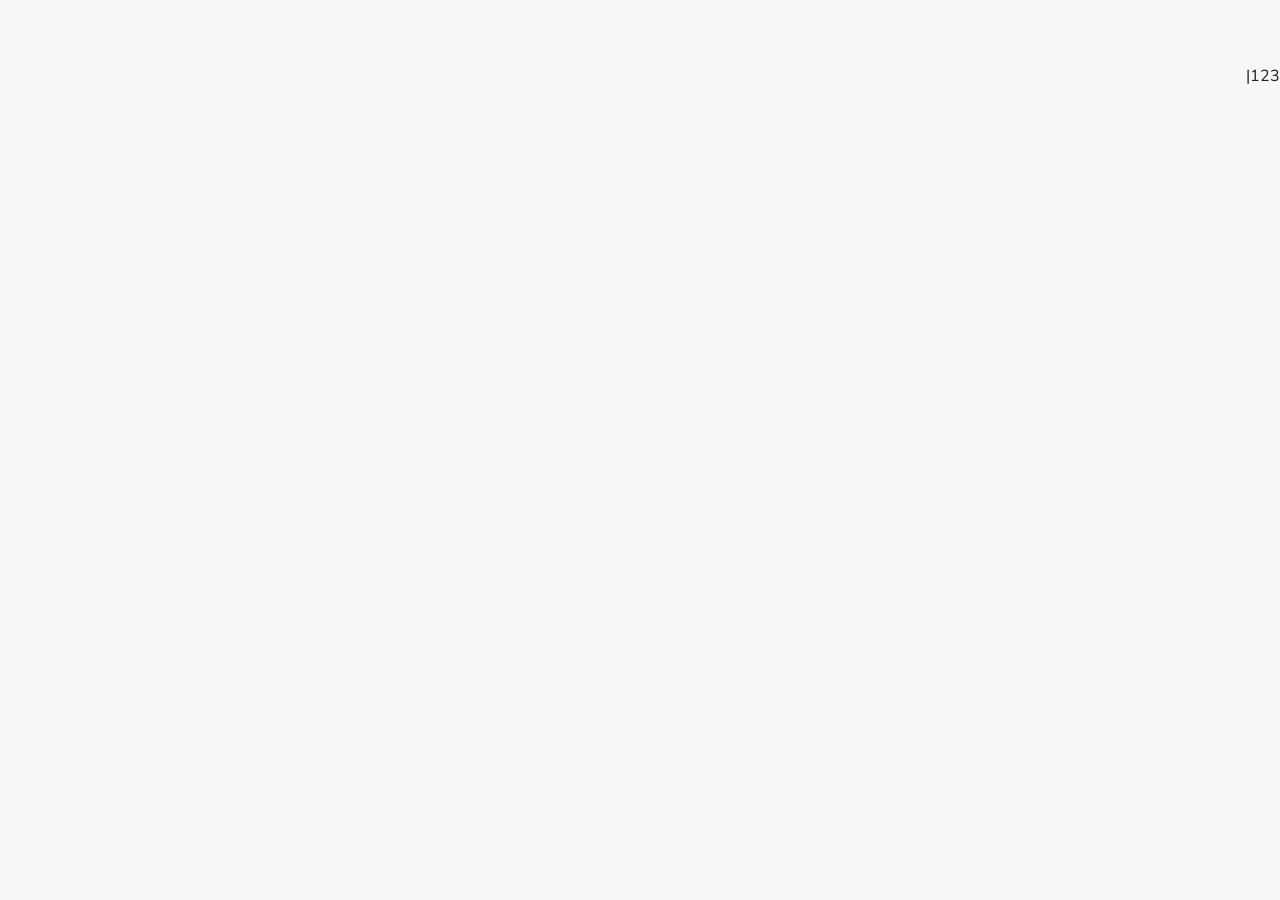
==== commit 38728dfe: "v5.1: Nona AI tutor, exams, listening, sentence builder, stories, trainer - Added Nona AI tutor char" ====
--- a/index.html
+++ b/index.html
@@ -6,72 +6,116 @@
 <meta name="theme-color" content="#58cc02">
 <meta name="apple-mobile-web-app-capable" content="yes">
 <meta name="apple-mobile-web-app-status-bar-style" content="black-translucent">
-<meta name="description" content="VolaLingo — למד איטלקית! 10,000 מילים, A1-C2, כרטיסיות, תרגול, הקראה">
-<meta name="keywords" content="learn Italian, Italian language app, Italian vocabulary, למידת איטלקית, אפליקציה איטלקית">
-<link rel="canonical" href="https://italiano.tickerio.app/">
-<meta property="og:type" content="website">
-<meta property="og:title" content="VolaLingo — למד איטלקית 🇮🇹">
-<meta property="og:description" content="10,000 מילים! מסלול A1→C2, כרטיסיות, תרגול, הקראה וסימולציות.">
-<meta property="og:image" content="https://italiano.tickerio.app/icon-512.png">
-<meta property="og:url" content="https://italiano.tickerio.app/">
-<title>VolaLingo v4 — למד איטלקית 🇮🇹</title>
-  <link rel="manifest" href="manifest.json">
-  <link rel="icon" type="image/png" href="icons/icon-192.png">
-  <link rel="apple-touch-icon" href="icons/icon-192.png">
-  <link rel="preconnect" href="https://fonts.googleapis.com">
-  <link href="https://fonts.googleapis.com/css2?family=Nunito:wght@600;700;800;900&family=Heebo:wght@400;600;700;800;900&display=swap" rel="stylesheet">
-  <link rel="stylesheet" href="css/v4.css">
+<meta name="description" content="VolaLingo — למד איטלקית כמו אפליקציה! מסלול A1→B1, משפטים, דקדוק, משחקים ועוד">
+<title>VolaLingo — למד איטלקית 🇮🇹</title>
+<link rel="manifest" href="manifest.json">
+<link rel="icon" type="image/png" href="icons/icon-192.png">
+<link rel="apple-touch-icon" href="icons/icon-192.png">
+<link rel="stylesheet" href="css/styles.css">
+<link rel="preconnect" href="https://fonts.googleapis.com">
+<link href="https://fonts.googleapis.com/css2?family=Nunito:wght@600;700;800;900&family=Inter:wght@400;600;700;800;900&display=swap" rel="stylesheet">
+
 </head>
 <body>
 
 <!-- ═══ SPLASH ═══ -->
-<div id="splash">
-  <div class="splash-content">
-    <div class="splash-icon">🇮🇹</div>
-    <div class="splash-brand">Vola<span>Lingo</span></div>
-    <div class="splash-tagline">ללמוד איטלקית — 10,000 מילים!</div>
-    <div class="splash-bar-wrap">
-      <div class="splash-bar" id="splashBar"></div>
-    </div>
-  </div>
+<div id="splash" class="onboard-screen" style="position:fixed;inset:0;z-index:300;background:var(--bg);display:flex;align-items:center;justify-content:center">
+ <div style="text-align:center">
+  <div class="onboard-emoji" style="animation:heartbeat 1.5s infinite">🇮🇹</div>
+  <div style="font-family:var(--font-he);font-size:2.2rem;font-weight:900;letter-spacing:-2px;color:var(--text)">Vola<span style="color:var(--primary)">Lingo</span></div>
+  <div style="color:var(--text2);font-size:.85rem;margin-top:4px">האפליקציה המובילה ללימוד איטלקית!</div>
+  <div class="progress-bar" style="width:60%;margin:20px auto 0;height:4px"><div class="progress-fill" id="splashBar" style="width:0%;transition:width 1.5s ease"></div></div>
+ </div>
 </div>
 
-<!-- ═══ ONBOARDING ═══ -->
-<div id="onboarding" style="display:none">
-  <div class="onb-content">
-    <div class="onb-logo">🇮🇹</div>
-    <div class="onb-brand">Vola<span>Lingo</span></div>
-    <div class="onb-tagline">ללמוד איטלקית כמו אפליקציה!</div>
-    <input id="onbName" type="text" placeholder="השם שלך" class="onb-input" dir="rtl" autocomplete="off">
-    <div class="onb-level-label">רמת התחלה:</div>
-    <div class="onb-levels">
-      <button onclick="selectOnbLevel('A1')" class="onb-lvl active" data-level="A1">A1</button>
-      <button onclick="selectOnbLevel('A2')" class="onb-lvl" data-level="A2">A2</button>
-      <button onclick="selectOnbLevel('B1')" class="onb-lvl" data-level="B1">B1</button>
-      <button onclick="selectOnbLevel('B2')" class="onb-lvl" data-level="B2">B2</button>
-      <button onclick="selectOnbLevel('C1')" class="onb-lvl" data-level="C1">C1</button>
-      <button onclick="selectOnbLevel('C2')" class="onb-lvl" data-level="C2">C2</button>
-    </div>
-    <button onclick="finishOnboarding()" class="onb-start-btn">בוא נתחיל! 🚀</button>
+<!-- ═══ LOGIN ═══ -->
+<div id="loginScreen" class="onboard-screen page" style="display:none;min-height:100vh;padding-top:20vh">
+ <div style="text-align:center;margin-bottom:32px">
+  <div class="onboard-emoji">🇮🇹</div>
+  <div class="onboard-title" style="font-family:var(--font-it)">Vola<span style="color:var(--primary)">Lingo</span></div>
+  <div class="onboard-sub">ללמוד איטלקית כמו אפליקציה!</div>
+ </div>
+ <div style="max-width:360px;margin:0 auto">
+  <div class="card" style="padding:20px;margin-bottom:16px">
+   <input type="text" id="loginName" placeholder="שם (או כינוי)" autocomplete="off" maxlength="20" style="width:100%;background:var(--surface2);border:1px solid var(--border);border-radius:var(--radius-sm);padding:12px 14px;color:var(--text);font-size:.95rem;font-family:var(--font-he);outline:none;margin-bottom:12px">
+   <select id="loginLevel" style="width:100%;background:var(--surface2);border:1px solid var(--border);border-radius:var(--radius-sm);padding:12px 14px;color:var(--text);font-size:.95rem;font-family:var(--font-he);outline:none;appearance:none">
+    <option value="">רמה נוכחית...</option>
+    <option value="A1">A1 — מתחילים 🌱</option>
+    <option value="A2">A2 — בסיסי 🌿</option>
+    <option value="B1">B1 — בינוני 🌳</option>
+    <option value="B2">B2 — עצמאי 🏛️</option>
+    <option value="C1">C1 — מתקדם 🎓</option>
+   </select>
   </div>
+  <button class="btn btn-primary btn-block" id="loginBtn" onclick="doLogin()">🚀 התחל ללמוד!</button>
+  <div style="text-align:center;margin-top:16px;font-size:.7rem;color:var(--text3)">הפרופיל נשמר מקומית — ללא רישום</div>
+ </div>
 </div>
 
 <!-- ═══ MAIN APP ═══ -->
-<div id="app" style="display:none">
-  <!-- TOP BAR -->
-  <header id="topBar" class="top-bar"></header>
+<div id="appScreen" style="display:none">
 
-  <!-- SCROLLABLE CONTENT -->
-  <div id="pageContainer" class="page-container"></div>
+ <!-- PAGE CONTENT -->
+ <div id="pageContent" class="page active" style="padding:0 16px 80px;max-width:600px;margin:0 auto">
+ <!-- Dynamic content injected by JS -->
+ </div>
 
-  <!-- BOTTOM NAV -->
-  <nav id="bottomNav" class="bottom-nav"></nav>
+ <!-- BOTTOM NAV — Tickerio Style -->
+ 
+    <div class="bottom-nav scrollable">
+      <div class="nav-item active" data-page="learn" onclick="nav('learn')"><span class="emoji">🗺️</span>למידה</div>
+      <div class="nav-item" data-page="stories" onclick="nav('stories')"><span class="emoji">📖</span>סיפורים</div>
+      <div class="nav-item" data-page="sentbuild" onclick="nav('sentbuild')"><span class="emoji">🧩</span>משפטים</div>
+      <div class="nav-item" data-page="grammar" onclick="nav('grammar')"><span class="emoji">📚</span>דקדוק</div>
+      <div class="nav-item" data-page="league" onclick="nav('league')"><span class="emoji">🏆</span>ליגה</div>
+      <div class="nav-item" data-page="practice" onclick="nav('practice')"><span class="emoji">🎯</span>תרגול</div>
+      <div class="nav-item" data-page="trainer" onclick="nav('trainer')"><span class="emoji">🏋️</span>מאמן</div>
+      <div class="nav-item" data-page="shop" onclick="nav('shop')"><span class="emoji">🛒</span>חנות</div>
+      <div class="nav-item" data-page="profile" onclick="nav('profile')"><span class="emoji">👤</span>פרופיל</div>
+      <div class="nav-item" data-page="exams" onclick="nav('exams')"><span class="emoji">📝</span>מבחנים</div>
+    </div>
+ </div>
 </div>
 
+<!-- ═══ TOAST ═══ -->
+<div id="toast" style="position:fixed;top:80px;left:50%;transform:translateX(-50%);z-index:300;pointer-events:none"></div>
+
 <!-- ═══ CONFETTI CANVAS ═══ -->
-<canvas id="confettiCanvas" style="display:none"></canvas>
+<canvas id="confettiCanvas" style="position:fixed;inset:0;z-index:250;pointer-events:none"></canvas>
 
-<script src="js/data_v3.js"></script>
-<script src="js/v4.js"></script>
+<!-- ═══ SCRIPTS ═══ -->
+<script src="data.js"></script>
+<script src="js/app.js"></script>
+<script src="js/skill-tree.js"></script>
+<script src="js/practice.js"></script>
+<script src="js/content.js"></script>
+<script src="js/features.js"></script>
+<script src="js/games.js"></script>
+<script src="js/speak.js"></script>
+<script src="js/sentbuild.js"></script>
+<script src="js/listening.js"></script>
+<script src="js/exams.js"></script>
+<script src="js/trainer.js"></script>
+<script src="js/nona.js"></script>
+<script src="js/stories.js"></script>
+123|<script src="js/bottom-nav.js"></script>
+<script>
+// Override explore page to use Features module
+const _origGoPage = goPage;
+goPage = function(page) {
+ _origGoPage(page);
+    if (page === 'explore') {
+     setTimeout(() => Features.renderExploreTab(document.getElementById('exploreContent')), 50);
+    }
+    // Nona page change handler — resetNagTimer only (app.js handles onPageChange)
+    if (typeof Nona !== 'undefined') {
+      Nona.resetNagTimer();
+    }
+};
+// Init features
+Features.init();
+// Nona.init() is called from app.js showApp()
+</script>
+
 </body>
 </html>
--- a/css/styles.css
+++ b/css/styles.css
@@ -0,0 +1,1432 @@
+/* ═══════════════════════════════════════════════
+   VolaLingo v5 — Duolingo Style Design
+   Light theme, green primary, playful
+   ═══════════════════════════════════════════════ */
+
+/* ── RESET & VARIABLES ── */
+*,*::before,*::after{margin:0;padding:0;box-sizing:border-box}
+:root{
+  --bg:#f7f7f7;--bg2:#ffffff;--surface:#ffffff;--surface2:#f0f0f0;
+  --primary:#58cc02;--primary-light:#7be825;--primary-dim:#46a302;
+  --indigo:var(--primary);--indigo-light:var(--primary-light);--indigo-dim:var(--primary-dim);
+  --emerald:#10b981;--emerald-light:#34d399;--emerald-dim:#059669;
+  --red:#ff4b4b;--red-dim:#ea2b2b;--orange:#ff9600;--blue:#1cb0f6;
+  --purple:#ce82ff;--pink:#ff8bbf;
+  --text:#1f1f1f;--text2:#777777;--text3:#afafaf;
+  --border:#e5e5e5;--border2:#d4d4d4;
+  --glow:0 2px 8px rgba(0,0,0,.08);
+  --shadow-lg:0 8px 32px rgba(0,0,0,.12);
+  --radius:16px;--radius-sm:12px;--radius-xs:8px;
+  --font-he:'Nunito','Heebo',sans-serif;--font-it:'Inter','Nunito',sans-serif;
+  --nav-h:64px;--bottom-h:68px;
+  --coin-color:#ffc800;
+}
+html{scroll-behavior:smooth;-webkit-tap-highlight-color:transparent}
+body{
+  font-family:var(--font-he);background:var(--bg);color:var(--text);
+  line-height:1.6;overflow-x:hidden;min-height:100vh;
+  padding-top:var(--nav-h);padding-bottom:var(--bottom-h);
+  -webkit-font-smoothing:antialiased;
+}
+
+/* ── TOP NAV ── */
+.top-nav{
+  position:fixed;top:0;left:0;right:0;z-index:100;height:var(--nav-h);
+  background:#ffffff;border-bottom:1px solid var(--border);
+  display:flex;align-items:center;justify-content:space-between;
+  padding:0 16px;box-shadow:0 1px 4px rgba(0,0,0,.04);}
+.nav-brand{font-family:var(--font-he);font-size:1.3rem;font-weight:900;letter-spacing:-1px;color:var(--text)}
+.nav-brand span{color:var(--indigo-light)}
+.nav-stats{display:flex;align-items:center;gap:12px;font-size:.85rem}
+.nav-stat{display:flex;align-items:center;gap:4px;color:var(--text2);font-weight:700}
+.nav-stat .val{color:var(--text)}
+.nav-stat .icon{font-size:1rem}
+.nav-hearts{color:var(--red)}
+.nav-streak{color:var(--orange)}
+.nav-coins{color:var(--coin-color)}
+.nav-coins{color:var(--coin-color)}
+
+/* ── BOTTOM NAV — Tickerio Design ── */
+.bottom-nav{
+ position:fixed;bottom:0;left:0;right:0;z-index:100;height:var(--bottom-h);
+ background:#ffffff;border-top:1px solid var(--border);display:grid;
+ grid-template-columns: 1fr 1fr 1fr 1fr 1fr 1fr 1fr 1fr 1fr;
+ box-shadow:0 -1px 4px rgba(0,0,0,.04);
+ align-items:center;padding:0 4px;padding-bottom:env(safe-area-inset-bottom,0);
+}
+.nav-item{
+ display:flex;flex-direction:column;align-items:center;gap:1px;
+ padding:4px 0;border-radius:var(--radius-sm);cursor:pointer;
+ transition:all .2s;position:relative;
+}
+.nav-svg{
+ width:22px;height:22px;color:var(--text2);transition:all .2s;
+}
+.nav-label{font-size:.6rem;color:var(--text2);font-weight:600;transition:all .2s}
+.nav-item.active .nav-svg{color:var(--indigo-light)}
+.nav-item.active .nav-label{color:var(--indigo-light);font-weight:700}
+.nav-item.active::after{
+ content:'';position:absolute;top:-1px;left:50%;transform:translateX(-50%);
+ width:20px;height:2.5px;background:var(--indigo);border-radius:0 0 4px 4px;
+}
+.nav-item:active{transform:scale(.92)}
+/* Mobile: larger nav icons */
+@media(max-width:400px){
+  .bottom-nav{grid-template-columns: repeat(5, 1fr);padding:2px;gap:0}
+  .nav-item{padding:3px 0}
+  .nav-item .emoji{font-size:1.2rem}
+  .nav-label{font-size:.5rem;display:block!important}
+  
+}
+/* Tablet: 7 items */
+@media(min-width:401px) and (max-width:599px){
+  .bottom-nav{grid-template-columns: repeat(5, 1fr)}
+  
+}
+/* Center mic button */
+.nav-center{position:relative;z-index:2}
+.nav-center-btn{
+ width:48px;height:48px;border-radius:50%;
+ background:linear-gradient(135deg,var(--primary),var(--primary-dim));
+ display:flex;align-items:center;justify-content:center;
+ font-size:1.5rem;margin-top:-22px;
+ box-shadow:0 4px 20px rgba(99,102,241,.4);
+ border:3px solid var(--bg);
+ transition:all .2s;
+}
+.nav-item.nav-center.active .nav-center-btn{
+ box-shadow:0 4px 25px rgba(99,102,241,.6);
+}
+.nav-item.nav-center .nav-label{margin-top:2px}
+
+/* ── PAGES ── */
+.page{display:none;padding:16px;max-width:600px;margin:0 auto;position:relative;z-index:1}
+.page.active{display:block;animation:fadeIn .25s ease}
+@keyframes fadeIn{from{opacity:0;transform:translateY(8px)}to{opacity:1;transform:none}}
+
+/* ── SECTION TITLES ── */
+.section-title{
+  font-size:1.1rem;font-weight:700;margin:20px 0 12px;
+  display:flex;align-items:center;gap:8px;color:var(--text);
+}
+.section-title .emoji{font-size:1.2rem}
+
+/* ── CARDS ── */
+.card{
+  background:var(--surface);border:1px solid var(--border);
+  border-radius:var(--radius);padding:16px;margin-bottom:12px;
+  transition:all .2s;position:relative;overflow:hidden;
+}
+.card:active{transform:scale(.98);border-color:var(--border2)}
+.card-clickable{cursor:pointer}
+.card-clickable:hover{border-color:var(--indigo);box-shadow:var(--glow)}
+.card-title{font-size:.95rem;font-weight:700;margin-bottom:4px}
+.card-desc{font-size:.8rem;color:var(--text2);line-height:1.5}
+.card-badge{
+  position:absolute;top:8px;left:8px;font-size:.65rem;
+  padding:2px 8px;border-radius:20px;font-weight:700;
+}
+[dir=rtl] .card-badge{left:auto;right:8px}
+
+/* ── BUTTONS ── */
+.btn{
+  display:inline-flex;align-items:center;justify-content:center;gap:6px;
+  padding:12px 20px;border-radius:16px;font-size:1rem;
+  font-weight:700;font-family:var(--font-he);cursor:pointer;
+  border:none;transition:all .1s;user-select:none;
+  box-shadow:0 4px 0 rgba(0,0,0,0.2);
+}
+.btn:active{transform:translateY(4px);box-shadow:0 0 0 rgba(0,0,0,0.2)}
+.btn-primary{background:var(--primary);color:#fff;box-shadow:0 4px 0 var(--primary-dim)}
+.btn-primary:hover{filter:brightness(1.1)}
+.btn-secondary{background:transparent;color:var(--text2);border:2px solid var(--surface2);box-shadow:0 4px 0 var(--surface2)}
+.btn-secondary:hover{border-color:var(--primary);color:var(--primary)}
+.btn-success{background:var(--emerald);color:#fff;box-shadow:0 4px 0 var(--emerald-dim)}
+.btn-danger{background:var(--red-dim);color:#fff}
+.btn-sm{padding:8px 14px;font-size:.8rem;border-radius:var(--radius-xs)}
+.btn-block{width:100%}
+.btn:disabled{opacity:.4;pointer-events:none}
+
+/* ── PROGRESS BAR ── */
+.progress-bar{
+  width:100%;height:8px;background:var(--surface2);
+  border-radius:99px;overflow:hidden;
+}
+.progress-fill{
+  height:100%;border-radius:99px;transition:width .4s ease;
+  background:linear-gradient(90deg,var(--indigo),var(--emerald));
+}
+.progress-fill.gold{background:linear-gradient(90deg,var(--orange),var(--coin-color))}
+
+/* ── STAT BOXES ── */
+.stats-row{display:grid;grid-template-columns:repeat(4,1fr);gap:8px;margin:12px 0}
+.stat-box{
+  background:var(--surface);border:1px solid var(--border);
+  border-radius:var(--radius-sm);padding:10px 8px;text-align:center;
+}
+.stat-val{font-size:1.2rem;font-weight:800;color:var(--text)}
+.stat-label{font-size:.65rem;color:var(--text3);margin-top:2px}
+
+/* ── LEVEL BADGE ── */
+.level-badge{
+  display:inline-flex;align-items:center;gap:4px;
+  padding:4px 12px;border-radius:20px;font-size:.75rem;font-weight:700;
+  background:linear-gradient(135deg,var(--primary),var(--primary-dim));
+  color:#fff;
+}
+
+/* ── COIN BADGE ── */
+.coin-badge{
+  display:inline-flex;align-items:center;gap:4px;
+  padding:4px 10px;border-radius:20px;font-size:.75rem;font-weight:700;
+  background:rgba(251,191,36,.15);color:var(--coin-color);
+  border:1px solid rgba(251,191,36,.3);
+}
+
+/* ── SKILL TREE ── */
+.tree-container{position:relative;padding:0 0 20px}
+.tree-level{
+  margin-bottom:24px;position:relative;
+}
+.tree-level-header{
+  display:flex;align-items:center;justify-content:space-between;
+  padding:8px 12px;background:var(--surface);border:1px solid var(--border);
+  border-radius:var(--radius-sm);margin-bottom:12px;cursor:pointer;
+}
+.tree-level-header:active{transform:scale(.98)}
+.tree-level-title{display:flex;align-items:center;gap:8px;font-weight:700;font-size:.9rem}
+.tree-level-icon{font-size:1.3rem}
+.tree-level-progress{font-size:.75rem;color:var(--text3)}
+.tree-level-crowns{color:var(--coin-color);font-weight:700}
+
+.tree-nodes{display:flex;flex-direction:column;align-items:center;gap:0;padding:0 12px}
+.tree-connector{
+  width:3px;height:24px;background:var(--border);margin:0 auto;
+  border-radius:2px;transition:background .3s;
+}
+.tree-connector.done{background:var(--emerald)}
+
+.tree-node{
+  width:72px;height:72px;border-radius:50%;display:flex;flex-direction:column;
+  align-items:center;justify-content:center;cursor:pointer;
+  border:3px solid var(--border);background:var(--surface);
+  transition:all .3s;position:relative;
+}
+.tree-node:active{transform:scale(.9)}
+.tree-node .node-icon{font-size:1.6rem}
+.tree-node .node-label{font-size:.55rem;color:var(--text3);margin-top:2px;max-width:60px;text-align:center;overflow:hidden;text-overflow:ellipsis;white-space:nowrap}
+.tree-node.locked{opacity:.4;pointer-events:none}
+.tree-node.locked::after{
+  content:'🔒';position:absolute;font-size:.8rem;
+  bottom:2px;right:2px;
+}
+.tree-node.current{border-color:var(--indigo);box-shadow:0 0 20px rgba(99,102,241,.3);animation:nodePulse 2s ease-in-out infinite}
+.tree-node.done{border-color:var(--emerald);background:rgba(16,185,129,.1)}
+.tree-node.gold{border-color:var(--coin-color);box-shadow:0 0 15px rgba(251,191,36,.3)}
+@keyframes nodePulse{0%,100%{box-shadow:0 0 20px rgba(99,102,241,.3)}50%{box-shadow:0 0 30px rgba(99,102,241,.5)}}
+
+.tree-crown{
+  position:absolute;top:-6px;right:-6px;width:20px;height:20px;
+  border-radius:50%;background:var(--coin-color);display:flex;
+  align-items:center;justify-content:center;font-size:.65rem;font-weight:900;
+  color:var(--bg);border:2px solid var(--bg);
+}
+
+/* ── WORD LIST ── */
+.word-item{
+  display:flex;align-items:center;justify-content:space-between;
+  padding:12px;background:var(--surface);border:1px solid var(--border);
+  border-radius:var(--radius-sm);margin-bottom:6px;transition:all .2s;
+}
+.word-item:active{transform:scale(.98)}
+.word-left{flex:1;min-width:0}
+.word-it{font-family:var(--font-it);font-size:1rem;font-weight:700;color:var(--text)}
+.word-he{font-size:.8rem;color:var(--text2);margin-top:2px}
+.word-right{display:flex;align-items:center;gap:8px;flex-shrink:0}
+.learned-badge{
+  width:22px;height:22px;border-radius:50%;background:var(--emerald);
+  color:#fff;display:flex;align-items:center;justify-content:center;
+  font-size:.7rem;font-weight:700;
+}
+.speak-btn{
+  width:36px;height:36px;border-radius:50%;border:1px solid var(--border);
+  background:var(--surface2);cursor:pointer;font-size:1rem;
+  display:flex;align-items:center;justify-content:center;transition:all .2s;
+}
+.speak-btn:hover{border-color:var(--indigo);color:var(--indigo-light)}
+.speak-btn:active{transform:scale(.9)}
+.speak-btn.active{background:var(--indigo);border-color:var(--indigo);color:#fff}
+
+/* ── MIC BUTTON ── */
+.mic-btn{
+  width:56px;height:56px;border-radius:50%;border:2px solid var(--indigo);
+  background:rgba(99,102,241,.1);cursor:pointer;font-size:1.5rem;
+  display:flex;align-items:center;justify-content:center;transition:all .2s;
+  position:relative;
+}
+.mic-btn:active{transform:scale(.9)}
+.mic-btn.listening{
+  background:var(--indigo);color:#fff;
+  animation:micPulse 1s ease-in-out infinite;
+}
+@keyframes micPulse{0%,100%{box-shadow:0 0 0 0 rgba(99,102,241,.4)}50%{box-shadow:0 0 0 16px rgba(99,102,241,0)}}
+
+/* ── QUIZ ── */
+.quiz-option{
+  padding:14px 16px;background:var(--surface);border:2px solid var(--border);
+  border-radius:var(--radius-sm);margin-bottom:8px;cursor:pointer;
+  font-size:.95rem;font-weight:600;transition:all .2s;
+}
+.quiz-option:active{transform:scale(.98)}
+.quiz-option:hover{border-color:var(--indigo-light)}
+.quiz-option.correct{border-color:var(--emerald);background:rgba(16,185,129,.1);color:var(--emerald-light)}
+.quiz-option.wrong{border-color:var(--red);background:rgba(239,68,68,.1);color:var(--red)}
+.quiz-option.reveal{border-color:var(--emerald);background:rgba(16,185,129,.1)}
+.quiz-option.disabled{pointer-events:none;opacity:.6}
+.quiz-option.correct,.quiz-option.wrong,.quiz-option.reveal{pointer-events:none}
+
+.combo-display{
+  text-align:center;font-size:1.2rem;font-weight:800;
+  color:var(--orange);margin:8px 0;animation:comboIn .3s ease;
+}
+.combo-x{font-size:.85rem;color:var(--coin-color)}
+@keyframes comboIn{from{transform:scale(0);opacity:0}to{transform:scale(1);opacity:1}}
+
+/* ── ANKI ── */
+.anki-card{
+  background:var(--surface);border:1px solid var(--border);
+  border-radius:var(--radius);padding:24px 16px;text-align:center;
+  cursor:pointer;min-height:180px;display:flex;flex-direction:column;
+  align-items:center;justify-content:center;transition:all .3s;
+}
+.anki-card:active{transform:scale(.98)}
+.anki-front{font-family:var(--font-it);font-size:1.6rem;font-weight:700;margin:8px 0}
+.anki-back{font-size:1.1rem;color:var(--emerald-light);margin:8px 0;opacity:0;transform:translateY(10px);transition:all .3s}
+.anki-card.revealed .anki-back{opacity:1;transform:none}
+.anki-cat{font-size:.7rem;color:var(--text3);margin-bottom:4px}
+.anki-buttons{display:grid;grid-template-columns:repeat(4,1fr);gap:8px;margin-top:16px;width:100%}
+.anki-btn{
+  padding:8px 4px;border-radius:var(--radius-xs);text-align:center;
+  cursor:pointer;font-size:.7rem;font-weight:600;border:1px solid var(--border);
+  background:var(--surface2);transition:all .2s;line-height:1.3;
+}
+.anki-btn:active{transform:scale(.95)}
+.anki-btn-forgot{border-color:rgba(239,68,68,.3);color:var(--red)}
+.anki-btn-hard{border-color:rgba(245,158,11,.3);color:var(--orange)}
+.anki-btn-good{border-color:rgba(16,185,129,.3);color:var(--emerald)}
+.anki-btn-easy{border-color:rgba(59,130,246,.3);color:var(--blue)}
+.anki-btn-time{display:block;font-size:.6rem;color:var(--text3);margin-top:2px}
+
+/* ── SENTENCE PRACTICE ── */
+.sentence-card{
+  background:var(--surface);border:1px solid var(--border);
+  border-radius:var(--radius);padding:20px 16px;text-align:center;
+}
+.sentence-it{font-family:var(--font-it);font-size:1.4rem;font-weight:700;margin:8px 0;line-height:1.4}
+.sentence-he{font-size:.9rem;color:var(--text2);margin:8px 0;transition:opacity .3s}
+.sentence-actions{display:flex;align-items:center;justify-content:center;gap:12px;margin:16px 0}
+.sentence-result{
+  padding:8px 16px;border-radius:var(--radius-sm);font-weight:700;
+  font-size:.9rem;margin-top:12px;
+}
+.result-perfect{background:rgba(16,185,129,.15);color:var(--emerald-light);border:1px solid rgba(16,185,129,.3)}
+.result-good{background:rgba(59,130,246,.15);color:var(--blue);border:1px solid rgba(59,130,246,.3)}
+.result-ok{background:rgba(245,158,11,.15);color:var(--orange);border:1px solid rgba(245,158,11,.3)}
+.result-retry{background:rgba(239,68,68,.15);color:var(--red);border:1px solid rgba(239,68,68,.3)}
+.sentence-heard{
+  font-size:.85rem;color:var(--text2);margin-top:8px;
+  padding:8px;background:var(--surface2);border-radius:var(--radius-xs);
+}
+
+/* ── RECORDING UI ── */
+.record-flow{
+  display:flex;flex-direction:column;align-items:center;gap:16px;
+  padding:20px;
+}
+.record-step{display:flex;align-items:center;gap:8px;font-size:.85rem;color:var(--text2)}
+.record-step.active{color:var(--indigo-light);font-weight:700}
+.record-step.done{color:var(--emerald)}
+.record-visualizer{
+  width:100%;height:48px;background:var(--surface2);border-radius:var(--radius-sm);
+  display:flex;align-items:center;justify-content:center;gap:3px;overflow:hidden;
+}
+.record-visualizer .bar{
+  width:4px;background:var(--indigo);border-radius:99px;
+  animation:barBounce .4s ease-in-out infinite alternate;
+}
+@keyframes barBounce{from{height:8px}to{height:32px}}
+.record-playback{
+  width:100%;padding:12px;background:var(--surface);
+  border:1px solid var(--border);border-radius:var(--radius-sm);
+  font-family:var(--font-it);font-size:.9rem;text-align:center;color:var(--text2);
+}
+
+/* ── SHOP ── */
+.shop-grid{display:grid;grid-template-columns:repeat(2,1fr);gap:12px}
+.shop-item{
+  background:var(--surface);border:1px solid var(--border);
+  border-radius:var(--radius);padding:16px;text-align:center;
+  cursor:pointer;transition:all .2s;
+}
+.shop-item:active{transform:scale(.95)}
+.shop-item:hover{border-color:var(--indigo)}
+.shop-icon{font-size:2rem;margin-bottom:8px}
+.shop-name{font-size:.85rem;font-weight:700;margin-bottom:4px}
+.shop-price{
+  display:inline-flex;align-items:center;gap:4px;
+  font-size:.75rem;font-weight:700;color:var(--coin-color);
+  background:rgba(251,191,36,.1);padding:3px 10px;border-radius:20px;
+}
+.shop-item.owned{opacity:.5;pointer-events:none}
+.shop-item.owned::after{content:'✅ נרכש';position:absolute;bottom:8px;left:50%;transform:translateX(-50%);font-size:.7rem;color:var(--emerald)}
+
+/* ── NEWS / SONGS TAB ── */
+.tab-row{
+  display:flex;gap:0;background:var(--surface);border-radius:var(--radius-sm);
+  overflow:hidden;margin-bottom:16px;border:1px solid var(--border);
+}
+.tab-btn{
+  flex:1;padding:10px 8px;text-align:center;font-size:.8rem;font-weight:600;
+  cursor:pointer;transition:all .2s;color:var(--text3);border:none;background:none;
+}
+.tab-btn.active{background:var(--indigo);color:#fff}
+.tab-btn:active{transform:scale(.95)}
+
+.news-item,.song-item{
+  background:var(--surface);border:1px solid var(--border);
+  border-radius:var(--radius);padding:14px;margin-bottom:10px;
+}
+.news-title{font-size:.95rem;font-weight:700;margin-bottom:6px;font-family:var(--font-it);line-height:1.4}
+.news-translation{font-size:.8rem;color:var(--text2);line-height:1.5;margin-bottom:8px}
+.news-meta{font-size:.7rem;color:var(--text3);display:flex;gap:8px;align-items:center}
+.song-lyrics{font-family:var(--font-it);font-size:.85rem;line-height:1.8;white-space:pre-line}
+.song-lyrics .line{padding:2px 0;border-bottom:1px solid rgba(99,102,241,.05)}
+.song-translation{font-size:.75rem;color:var(--text3);padding-right:12px}
+
+/* ── CILS EXAM ── */
+.exam-card{
+  background:var(--surface);border:1px solid var(--border);
+  border-radius:var(--radius);padding:16px;margin-bottom:12px;cursor:pointer;transition:all .2s;
+}
+.exam-card:hover{border-color:var(--indigo)}
+.exam-level{display:flex;align-items:center;gap:8px;margin-bottom:8px}
+.exam-dots{display:flex;gap:4px}
+.exam-dot{width:8px;height:8px;border-radius:50%;background:var(--surface2)}
+.exam-dot.passed{background:var(--emerald)}
+.exam-dot.current{background:var(--indigo);box-shadow:0 0 8px rgba(99,102,241,.5)}
+
+/* ── STORIES ── */
+.story-card{
+  background:var(--surface);border:1px solid var(--border);
+  border-radius:var(--radius);padding:16px;margin-bottom:12px;
+  cursor:pointer;transition:all .2s;
+}
+.story-card:hover{border-color:var(--emerald)}
+.story-progress{font-size:.7rem;color:var(--text3);margin-top:8px}
+
+/* ── PROFILE ── */
+.profile-header{text-align:center;padding:20px 0}
+.profile-avatar{font-size:4rem;margin-bottom:8px}
+.profile-name{font-size:1.2rem;font-weight:700}
+.profile-level{font-size:.85rem;color:var(--text2);margin-top:4px}
+.achievement-grid{display:flex;flex-wrap:wrap;gap:6px;margin:12px 0}
+.badge{
+  display:inline-flex;align-items:center;gap:4px;
+  padding:4px 10px;border-radius:20px;font-size:.7rem;font-weight:600;
+  background:var(--surface2);color:var(--text3);border:1px solid var(--border);
+}
+.badge.earned{background:rgba(16,185,129,.1);color:var(--emerald-light);border-color:rgba(16,185,129,.3)}
+
+/* ── DIALOGUES ── */
+.dlg-npc,.dlg-you{
+  padding:12px;border-radius:var(--radius-sm);margin:8px 0;max-width:85%;
+}
+.dlg-npc{background:var(--surface);border:1px solid var(--border);align-self:flex-start}
+.dlg-you{background:rgba(99,102,241,.1);border:1px solid rgba(99,102,241,.2);align-self:flex-end;margin-right:0;margin-left:auto}
+.dlg-role{font-size:.7rem;color:var(--text3);margin-bottom:4px}
+.dlg-text-it{font-family:var(--font-it);font-size:.95rem;font-weight:600}
+.dlg-text-he{font-size:.8rem;color:var(--text2);margin-top:4px}
+.dlg-input-area{text-align:center;padding:20px 0}
+.dlg-progress{display:flex;justify-content:center;gap:6px;margin:12px 0}
+.dlg-dot{width:10px;height:10px;border-radius:50%;background:var(--surface2);transition:all .3s}
+.dlg-dot.done{background:var(--emerald)}
+.dlg-dot.current{background:var(--indigo);transform:scale(1.3);box-shadow:0 0 8px rgba(99,102,241,.5)}
+
+/* ── TOAST ── */
+.toast{
+  position:fixed;bottom:calc(var(--bottom-h) + 16px);left:50%;transform:translateX(-50%) translateY(100px);
+  background:var(--surface);border:1px solid var(--border);color:var(--text);
+  padding:10px 20px;border-radius:var(--radius-sm);font-size:.85rem;font-weight:600;
+  z-index:300;transition:all .3s;white-space:nowrap;
+  box-shadow:0 8px 32px rgba(0,0,0,.3);
+}
+.toast.show{transform:translateX(-50%) translateY(0)}
+.toast.success{border-color:var(--emerald);color:var(--emerald-light)}
+.toast.error{border-color:var(--red);color:var(--red)}
+
+/* ── BACK BUTTON ── */
+.back-btn{
+  display:inline-flex;align-items:center;gap:4px;
+  padding:6px 12px;background:none;border:1px solid var(--border);
+  border-radius:var(--radius-xs);color:var(--text2);cursor:pointer;
+  font-size:.8rem;font-weight:600;transition:all .2s;margin-bottom:12px;
+}
+.back-btn:hover{border-color:var(--indigo);color:var(--indigo-light)}
+.back-btn:active{transform:scale(.95)}
+
+/* ── EMPTY STATE ── */
+.empty-state{text-align:center;padding:40px 20px}
+.empty-icon{font-size:4rem;margin:16px 0}
+.empty-text{font-size:1.1rem;font-weight:700}
+.empty-sub{font-size:.85rem;color:var(--text2);margin-top:4px}
+
+/* ── CAT GRID ── */
+.cat-grid{
+  display:grid;grid-template-columns:repeat(3,1fr);gap:10px;
+}
+.cat-item{
+  background:var(--surface);border:1px solid var(--border);
+  border-radius:var(--radius-sm);padding:14px 8px;text-align:center;
+  cursor:pointer;transition:all .2s;
+}
+.cat-item:active{transform:scale(.95)}
+.cat-item.locked{opacity:.4;pointer-events:none}
+.cat-icon{font-size:1.6rem;margin-bottom:4px}
+.cat-name{font-size:.75rem;font-weight:600;color:var(--text)}
+.cat-count{font-size:.65rem;color:var(--text3);margin-top:2px}
+
+/* ── MODAL / OVERLAY ── */
+.modal-overlay{
+  position:fixed;inset:0;z-index:200;background:rgba(0,0,0,.4);
+  display:flex;align-items:flex-end;justify-content:center;
+  backdrop-filter:blur(4px);
+}
+.modal-content{
+  background:var(--bg2);border-radius:var(--radius) var(--radius) 0 0;
+  width:100%;max-width:600px;max-height:80vh;padding:20px;
+  overflow-y:auto;animation:slideUp .3s ease;
+}
+@keyframes slideUp{from{transform:translateY(100%)}to{transform:none}}
+.modal-handle{
+  width:40px;height:4px;background:var(--text3);border-radius:99px;
+  margin:0 auto 16px;
+}
+
+/* ── CELEBRATIONS ── */
+.confetti-container{position:fixed;inset:0;z-index:250;pointer-events:none}
+.confetti-piece{
+  position:absolute;width:10px;height:10px;top:-10px;
+  animation:confettiFall 2s ease-in forwards;
+}
+@keyframes confettiFall{
+  0%{transform:translateY(0) rotate(0);opacity:1}
+  100%{transform:translateY(100vh) rotate(720deg);opacity:0}
+}
+
+/* ── ONBOARDING ── */
+.onboard-screen{text-align:center;padding:40px 20px}
+.onboard-title{font-size:1.5rem;font-weight:800;margin:16px 0 8px}
+.onboard-sub{font-size:.95rem;color:var(--text2);line-height:1.6;margin-bottom:24px}
+.onboard-emoji{font-size:5rem;margin:20px 0}
+
+/* ── SCROLLBAR ── */
+::-webkit-scrollbar{width:4px}
+::-webkit-scrollbar-track{background:transparent}
+::-webkit-scrollbar-thumb{background:var(--surface2);border-radius:99px}
+
+/* ── HEARTBEAT ANIMATION ── */
+@keyframes heartbeat{0%,100%{transform:scale(1)}15%{transform:scale(1.15)}30%{transform:scale(1)}45%{transform:scale(1.08)}}
+
+/* ── TOAST ── */
+#toast .toast-msg{
+ background:var(--surface);border:1px solid var(--border);
+ border-radius:var(--radius-sm);padding:10px 18px;
+ font-size:.85rem;font-weight:600;color:var(--text);
+ box-shadow:0 8px 30px rgba(0,0,0,.4);
+ animation:toastIn .3s ease,toastOut .3s ease 2.7s forwards;
+ white-space:nowrap;pointer-events:auto;
+}
+#toast .toast-msg.success{border-color:var(--emerald);color:var(--emerald-light)}
+#toast .toast-msg.error{border-color:var(--red);color:var(--red)}
+#toast .toast-msg.info{border-color:var(--indigo);color:var(--indigo-light)}
+@keyframes toastIn{from{opacity:0;transform:translate(-50%,-20px)}to{opacity:1;transform:translate(-50%,0)}}
+@keyframes toastOut{to{opacity:0;transform:translate(-50%,-20px)}}
+
+/* ── INPUTS FOCUS ── */
+input:focus,select:focus{border-color:var(--indigo)!important;box-shadow:0 0 0 3px rgba(99,102,241,.2)}
+
+/* ── RESPONSIVE ── */
+@media(min-width:600px){
+ .cat-grid{grid-template-columns:repeat(4,1fr)}
+ .stats-row{grid-template-columns:repeat(4,1fr)}
+ .shop-grid{grid-template-columns:repeat(3,1fr)}
+}
+@media(min-width:900px){
+ .page{padding:24px}
+ .cat-grid{grid-template-columns:repeat(5,1fr)}
+}
+
+/* ── CAREER PATH STYLES ── */
+.tree-level{margin-bottom:4px}
+.tree-level-header{
+ display:flex;align-items:center;justify-content:space-between;
+ padding:12px 14px;background:var(--surface);border-radius:var(--radius-sm);
+ border:1px solid var(--border);cursor:pointer;transition:all .2s;
+}
+.tree-level-header:active{transform:scale(.97)}
+.tree-level-header:not(.locked):hover{border-color:var(--indigo);background:var(--surface2)}
+.tree-level-title{display:flex;align-items:center;gap:10px}
+.tree-level-icon{font-size:1.4rem}
+.tree-level-crowns{font-size:.8rem;letter-spacing:2px}
+.tree-connector{width:2px;height:16px;margin:0 auto;background:var(--border);border-radius:1px}
+.tree-connector.done{background:var(--emerald)}
+
+/* ── CARD CLICKABLE ── */
+.card-clickable{cursor:pointer;transition:all .2s}
+.card-clickable:active{transform:scale(.97)}
+.card-clickable:hover{border-color:var(--indigo-light)}
+
+/* ── BACK BUTTON ── */
+.back-btn{
+ background:none;border:none;color:var(--indigo-light);font-size:.9rem;
+ font-family:var(--font-he);cursor:pointer;padding:8px 0;margin-bottom:8px;
+ display:flex;align-items:center;gap:4px;
+}
+.back-btn:hover{color:var(--indigo)}
+
+/* ── RECORD FLOW STEPS ── */
+.record-flow{display:flex;gap:8px;justify-content:center;margin:12px 0;flex-wrap:wrap}
+.record-step{
+ padding:6px 10px;border-radius:var(--radius-xs);font-size:.75rem;
+ background:var(--surface);color:var(--text3);border:1px solid var(--border);
+ transition:all .3s;
+}
+.record-step.active{background:var(--indigo-dim);color:#fff;border-color:var(--indigo)}
+.record-step.done{background:var(--emerald-dim);color:#fff;border-color:var(--emerald)}
+
+/* ── SENTENCE CARD ── */
+.sentence-card{
+ background:var(--surface);border-radius:var(--radius);padding:20px;
+ border:1px solid var(--border);text-align:center;margin-bottom:12px;
+}
+.sentence-it{font-family:var(--font-it);font-size:1.3rem;font-weight:600;color:var(--text);line-height:1.5}
+.sentence-he{font-size:1rem;color:var(--text2);line-height:1.5}
+
+/* ── DIALOGUE BUBBLES ── */
+.dlg-npc,.dlg-you{padding:12px 14px;border-radius:var(--radius-sm);margin:8px 0;max-width:85%}
+.dlg-npc{background:var(--surface2);border:1px solid var(--border);margin-inline-start:auto;direction:ltr;text-align:left}
+.dlg-you{background:var(--indigo-dim);border:1px solid var(--indigo);margin-inline-end:auto;direction:ltr;text-align:left}
+.dlg-role{font-size:.7rem;color:var(--text3);margin-bottom:4px}
+.dlg-text-it{font-family:var(--font-it);font-size:1.1rem;font-weight:500;color:var(--text)}
+.dlg-text-he{font-size:.8rem;color:var(--text2);margin-top:4px}
+.dlg-progress{display:flex;justify-content:center;gap:6px;margin-bottom:16px}
+.dlg-dot{width:10px;height:10px;border-radius:50%;background:var(--surface2);border:1px solid var(--border);transition:all .3s}
+.dlg-dot.current{background:var(--indigo);border-color:var(--indigo)}
+.dlg-dot.done{background:var(--emerald);border-color:var(--emerald)}
+.dlg-options{display:flex;flex-direction:column;gap:8px;margin-top:12px}
+.dlg-option{
+ padding:10px 14px;border-radius:var(--radius-sm);
+ background:var(--surface);border:1px solid var(--border);
+ font-family:var(--font-it);font-size:.95rem;cursor:pointer;
+ transition:all .2s;color:var(--text);
+}
+.dlg-option:active{transform:scale(.97)}
+.dlg-option:hover{border-color:var(--indigo);background:var(--surface2)}
+
+/* ── TAB ROW ENHANCED ── */
+.tab-row{display:flex;gap:6px;overflow-x:auto;padding-bottom:4px;margin-bottom:16px;-webkit-overflow-scrolling:touch}
+.tab-btn{
+ flex-shrink:0;padding:8px 14px;border-radius:var(--radius-xs);
+ background:var(--surface);border:1px solid var(--border);
+ font-size:.8rem;cursor:pointer;transition:all .2s;color:var(--text2);
+ font-family:var(--font-he);white-space:nowrap;
+}
+.tab-btn.active{background:var(--indigo-dim);color:#fff;border-color:var(--indigo)}
+.tab-btn:active{transform:scale(.95)}
+
+/* ── MEMORY GAME ── */
+.memory-grid{display:grid;grid-template-columns:repeat(4,1fr);gap:8px;margin:12px 0}
+.mem-card{aspect-ratio:1;perspective:600px;cursor:pointer}
+.mem-card-inner{position:relative;width:100%;height:100%;transition:transform .4s;transform-style:preserve-3d}
+.mem-card.flipped .mem-card-inner,.mem-card.matched .mem-card-inner{transform:rotateY(180deg)}
+.mem-card-front,.mem-card-back{position:absolute;width:100%;height:100%;backface-visibility:hidden;border-radius:var(--radius-sm);display:flex;align-items:center;justify-content:center;font-size:.85rem;font-weight:600;border:1px solid var(--border)}
+.mem-card-front{background:var(--surface2);color:var(--text3)}
+.mem-card-back{transform:rotateY(180deg);padding:4px;text-align:center;word-break:break-word;line-height:1.2}
+.mem-it{background:var(--indigo-dim);color:#fff;font-family:var(--font-it)}
+.mem-he{background:var(--emerald-dim);color:#fff;font-family:var(--font-he)}
+.mem-card.matched{opacity:.5;pointer-events:none}
+
+/* ── SCRAMBLE / WORD BUILD ── */
+.scramble-answer,.build-answer{display:flex;justify-content:center;gap:6px;min-height:48px;margin:12px 0;flex-wrap:wrap}
+.scramble-pool,.build-pool{display:flex;justify-content:center;gap:6px;margin:12px 0;flex-wrap:wrap}
+.scramble-tile,.build-syl{
+ padding:10px 14px;border-radius:var(--radius-sm);font-size:1.1rem;font-weight:700;
+ background:var(--surface2);border:2px solid var(--border);cursor:pointer;
+ transition:all .15s;font-family:var(--font-it);color:var(--text);
+}
+.scramble-tile.placed,.build-syl.placed{background:var(--indigo-dim);border-color:var(--indigo);color:#fff}
+.scramble-tile.used,.build-syl.used{opacity:.3;pointer-events:none}
+.scramble-tile.empty,.build-syl.empty{border-style:dashed;opacity:.4}
+.scramble-tile:active,.build-syl:active{transform:scale(.9)}
+
+/* ── SPEED TAP ── */
+.speed-options{display:flex;flex-direction:column;gap:8px}
+.speed-opt{
+ padding:14px;border-radius:var(--radius-sm);background:var(--surface);
+ border:1px solid var(--border);font-size:1rem;font-family:var(--font-he);
+ cursor:pointer;transition:all .15s;color:var(--text);text-align:center;
+}
+.speed-opt:active{transform:scale(.97);border-color:var(--indigo)}
+
+/* ── HANGMAN ── */
+.hangman-keys{display:flex;flex-wrap:wrap;gap:6px;justify-content:center;margin:8px 0}
+.hang-key{
+ width:36px;height:36px;border-radius:var(--radius-xs);
+ background:var(--surface);border:1px solid var(--border);
+ font-size:.9rem;font-family:var(--font-it);cursor:pointer;
+ transition:all .15s;color:var(--text);display:flex;align-items:center;justify-content:center;
+}
+.hang-key:active{transform:scale(.9)}
+.hang-key.correct{background:var(--emerald-dim);border-color:var(--emerald);color:#fff}
+.hang-key.wrong{background:var(--red-dim);border-color:var(--red);color:#fff;opacity:.5;pointer-events:none}
+
+/* ── RECORD BUTTON ── */
+.rec-btn{
+ width:72px;height:72px;border-radius:50%;border:3px solid var(--indigo);
+ background:var(--surface2);font-size:2rem;cursor:pointer;transition:all .2s;
+ display:inline-flex;align-items:center;justify-content:center;
+}
+.rec-btn:active{transform:scale(.9)}
+.rec-btn.recording{border-color:var(--red);background:var(--red-dim);animation:pulse 1s infinite}
+@keyframes pulse{0%,100%{opacity:1}50%{opacity:.6}}
+
+/* ── GAME CARDS ── */
+.game-grid{display:grid;grid-template-columns:1fr;gap:8px}
+@media(min-width:400px){.game-grid{grid-template-columns:repeat(2,1fr)}}
+.game-card{
+ background:var(--surface);border:1px solid var(--border);border-radius:var(--radius);
+ padding:16px;cursor:pointer;transition:all .2s;text-align:center;
+}
+.game-card:active{transform:scale(.97)}
+.game-card:hover{border-color:var(--indigo-light);background:var(--surface2)}
+.game-icon{font-size:2rem;margin-bottom:8px}
+.game-name{font-weight:700;font-size:.9rem;color:var(--text)}
+.game-desc{font-size:.75rem;color:var(--text3);margin-top:4px;line-height:1.3}
+
+/* ── PROGRESS BAR ── */
+.progress-bar{height:4px;background:var(--surface2);border-radius:2px;overflow:hidden}
+.progress-fill{height:100%;background:var(--indigo);border-radius:2px;transition:width .3s}
+
+/* ── SPEAK PAGE — Tickerio Design ── */
+.speak-page{padding-bottom:20px}
+.speak-header{text-align:center;margin-bottom:16px}
+.speak-title{font-size:1.4rem;font-weight:800;color:var(--text)}
+.speak-subtitle{font-size:.8rem;color:var(--text2);margin-top:4px}
+.speak-modes{display:flex;gap:6px;justify-content:center;margin-bottom:12px}
+.speak-mode-btn{
+ background:var(--surface2);border:1px solid var(--border);border-radius:20px;
+ padding:6px 14px;font-size:.75rem;color:var(--text2);cursor:pointer;transition:all .2s;
+}
+.speak-mode-btn.active{background:var(--indigo);border-color:var(--indigo);color:#fff;font-weight:700}
+.speak-mode-btn:active{transform:scale(.95)}
+.speak-level-tabs{display:flex;gap:4px;justify-content:center;margin-bottom:16px}
+.speak-level-btn{
+ background:var(--surface2);border:1px solid var(--border);border-radius:8px;
+ padding:4px 12px;font-size:.7rem;color:var(--text3);cursor:pointer;transition:all .2s;font-weight:600;
+}
+.speak-level-btn.active{background:var(--indigo);border-color:var(--indigo);color:#fff}
+.speak-card{
+ background:var(--surface);border:1px solid var(--border);border-radius:16px;
+ padding:20px;text-align:center;margin-bottom:16px;
+ box-shadow:0 2px 12px rgba(0,0,0,.2);
+}
+.speak-card-free{min-height:240px;display:flex;flex-direction:column;align-items:center;justify-content:center;gap:12px}
+.speak-card-counter{font-size:.65rem;color:var(--text3);margin-bottom:8px;font-weight:600}
+.speak-phrase-it{font-size:1.3rem;font-weight:800;color:var(--text);line-height:1.5;margin-bottom:8px;direction:ltr}
+.speak-phrase-he{font-size:.85rem;color:var(--text2);margin-bottom:12px}
+.speak-dictation-he{font-size:1rem;color:var(--text);font-weight:700;margin-bottom:12px}
+.speak-hear-btn{
+ background:linear-gradient(135deg,var(--primary),var(--primary-dim));border:none;border-radius:20px;
+ padding:8px 20px;font-size:.8rem;color:#fff;cursor:pointer;transition:all .2s;margin-bottom:16px;
+}
+.speak-hear-btn:active{transform:scale(.95)}
+.speak-wave-container{
+ height:44px;display:flex;align-items:center;justify-content:center;
+ margin:8px 0;overflow:hidden;
+}
+.speak-wave{display:flex;align-items:center;gap:2px;height:100%}
+.speak-wave-bar{
+ width:3px;background:var(--indigo);border-radius:2px;
+ animation:speakBarBounce 0.8s ease-in-out infinite alternate;
+}
+@keyframes speakBarBounce{0%{height:4px;opacity:.4}100%{height:28px;opacity:1}}
+.speak-result{min-height:20px;margin:8px 0;transition:all .3s}
+.speak-score{display:flex;flex-direction:column;align-items:center;gap:4px;margin:8px 0}
+.speak-score-emoji{font-size:2rem}
+.speak-score-pct{font-size:1.8rem;font-weight:900}
+.speak-score-perfect .speak-score-pct{color:var(--emerald)}
+.speak-score-good .speak-score-pct{color:var(--indigo-light)}
+.speak-score-okay .speak-score-pct{color:var(--orange)}
+.speak-score-try-again .speak-score-pct{color:var(--red)}
+.speak-score-label{font-size:.75rem;color:var(--text2)}
+.speak-compare{margin-top:8px;font-size:.8rem;text-align:right;direction:ltr}
+.speak-compare-row{padding:4px 0;border-bottom:1px solid var(--border)}
+.speak-compare-label{color:var(--text3);font-weight:600;margin-left:8px}
+.speak-answer-reveal{margin-top:8px;padding:8px;background:var(--surface2);border-radius:8px;font-size:.85rem;direction:ltr}
+.speak-actions{margin:12px 0}
+.speak-record-btn{
+ background:linear-gradient(135deg,var(--red),#e11d48);border:none;border-radius:50px;
+ padding:12px 28px;font-size:.9rem;color:#fff;cursor:pointer;transition:all .2s;
+ font-weight:700;box-shadow:0 4px 15px rgba(225,29,72,.3);
+}
+.speak-record-btn-lg{padding:16px 36px;font-size:1rem}
+.speak-record-btn:active{transform:scale(.95)}
+.speak-record-btn.recording{
+ background:var(--surface2);color:var(--red);
+ animation:speakPulse 1s infinite;box-shadow:none;
+}
+@keyframes speakPulse{0%,100%{opacity:1}50%{opacity:.6}}
+.speak-nav-btns{display:flex;gap:8px;justify-content:center;margin-top:12px}
+.speak-nav-btn{
+ background:var(--surface2);border:1px solid var(--border);border-radius:10px;
+ padding:8px 20px;font-size:.85rem;cursor:pointer;transition:all .2s;
+}
+.speak-nav-btn:disabled{opacity:.3;pointer-events:none}
+.speak-nav-btn:active{transform:scale(.95)}
+.speak-stats{
+ display:grid;grid-template-columns:repeat(3,1fr);gap:8px;margin-top:16px;
+}
+.speak-stat{
+ background:var(--surface);border:1px solid var(--border);border-radius:12px;
+ padding:10px;text-align:center;
+}
+.speak-stat-num{display:block;font-size:1.2rem;font-weight:800;color:var(--indigo-light)}
+.speak-stat-label{font-size:.6rem;color:var(--text3);font-weight:600}
+.speak-empty{text-align:center;padding:40px 20px;color:var(--text3);font-size:.9rem}
+.speak-dictation-input{display:flex;gap:6px;margin:12px 0}
+.speak-input{
+ flex:1;background:var(--surface2);border:1px solid var(--border);border-radius:10px;
+ padding:10px 12px;font-size:.85rem;color:var(--text);direction:ltr;
+ outline:none;transition:border-color .2s;
+}
+.speak-input:focus{border-color:var(--indigo)}
+.speak-check-btn{
+ background:var(--emerald-dim);border:1px solid var(--emerald);border-radius:10px;
+ padding:10px 14px;font-size:.85rem;color:var(--emerald);cursor:pointer;
+ font-weight:700;transition:all .2s;white-space:nowrap;
+}
+.speak-check-btn:active{transform:scale(.95)}
+.speak-free-label{font-size:1.1rem;font-weight:800;color:var(--text)}
+.speak-free-hint{font-size:.8rem;color:var(--text2);text-align:center;max-width:280px}
+.speak-transcript{
+  background:var(--surface2);border:1px solid var(--border);border-radius:12px;
+  padding:12px;font-size:1rem;color:var(--text);direction:ltr;margin-top:8px;
+}
+
+/* ── SENTENCE BUILDER ── */
+.sentbuild-container{padding:0 0 20px}
+.sentbuild-level-tabs{display:flex;gap:4px;justify-content:center;margin-bottom:16px}
+.sentbuild-level-tab{
+  background:var(--surface2);border:1px solid var(--border);border-radius:8px;
+  padding:4px 14px;font-size:.75rem;color:var(--text3);cursor:pointer;transition:all .2s;font-weight:600;
+}
+.sentbuild-level-tab.active{background:var(--indigo);border-color:var(--indigo);color:#fff}
+.sentbuild-level-tab:active{transform:scale(.95)}
+.sentbuild-counter{text-align:center;font-size:.8rem;color:var(--text3);margin-bottom:12px;font-weight:600}
+.sentbuild-hint{
+  background:var(--surface);border:1px solid var(--border);border-radius:var(--radius);
+  padding:14px 16px;margin-bottom:16px;text-align:center;
+}
+.sentbuild-hint-label{font-size:.7rem;color:var(--text3);margin-bottom:4px}
+.sentbuild-hint-text{font-size:1rem;font-weight:600;color:var(--text2);line-height:1.5}
+.sentbuild-hint-en{font-size:.8rem;color:var(--text3);margin-top:4px}
+.sentbuild-hint.correct-order{margin-top:12px;border-color:var(--emerald)}
+.sentbuild-hint.correct-order .sentbuild-hint-text{color:var(--emerald-light);font-family:var(--font-it)}
+.sentbuild-answer{
+  display:flex;flex-wrap:wrap;gap:8px;justify-content:center;align-items:center;
+  min-height:56px;padding:16px 12px;background:var(--surface2);border:2px dashed var(--border);
+  border-radius:var(--radius);margin-bottom:16px;transition:all .3s;
+}
+.sentbuild-placeholder{color:var(--text3);font-size:.8rem;user-select:none}
+.sentbuild-pool{
+  display:flex;flex-wrap:wrap;gap:8px;justify-content:center;
+  padding:16px 12px;background:var(--surface);border:1px solid var(--border);
+  border-radius:var(--radius);margin-bottom:16px;min-height:52px;
+}
+.sentbuild-word{
+  display:inline-flex;align-items:center;padding:8px 18px;border-radius:24px;
+  font-family:var(--font-it);font-size:.95rem;font-weight:700;color:var(--text);
+  background:var(--surface2);border:2px solid var(--border);
+  cursor:pointer;transition:all .15s;user-select:none;
+  box-shadow:0 2px 8px rgba(0,0,0,.15);
+}
+.sentbuild-word:active{transform:scale(.92)}
+.sentbuild-word.placed{background:var(--indigo-dim);border-color:var(--indigo);color:#fff}
+.sentbuild-word.correct{border-color:var(--emerald);background:rgba(16,185,129,.25);color:var(--emerald-light)}
+.sentbuild-word.incorrect{border-color:var(--red);background:rgba(239,68,68,.2);color:var(--red)}
+.sentbuild-actions{margin-top:8px}
+.sentbuild-score{text-align:center;padding:20px}
+.sentbuild-score-pct{font-size:3rem;font-weight:900;color:var(--indigo-light)}
+.sentbuild-score-detail{font-size:.9rem;color:var(--text2);margin:8px 0}
+.sentbuild-score-xp{font-size:1.2rem;font-weight:700;color:var(--coin-color);margin:8px 0}
+
+/* ── GRAMMAR TIPS ── */
+.grammar-container{padding:0 0 16px}
+.grammar-level-tabs{display:flex;gap:6px;overflow-x:auto;padding:4px 0 12px;-webkit-overflow-scrolling:touch;flex-wrap:nowrap}
+.grammar-tab{
+  flex-shrink:0;padding:6px 16px;border-radius:20px;font-size:.8rem;font-weight:700;
+  background:var(--surface);border:2px solid var(--border);color:var(--text2);
+  cursor:pointer;transition:all .2s;font-family:var(--font-he);white-space:nowrap;
+}
+.grammar-tab.active{background:rgba(88,204,2,.12);border-color:var(--primary);color:var(--primary-dim)}
+.grammar-tab:active{transform:scale(.93)}
+.grammar-tips-list{display:flex;flex-direction:column;gap:10px}
+.grammar-tip-card{
+  background:var(--surface);border:1px solid var(--border);border-radius:var(--radius);
+  overflow:hidden;cursor:pointer;transition:all .2s;
+}
+.grammar-tip-card:active{transform:scale(.98)}
+.grammar-tip-card .header{
+  display:flex;align-items:center;gap:10px;padding:14px 16px;
+  user-select:none;
+}
+.grammar-level-badge{
+  display:inline-flex;align-items:center;justify-content:center;
+  padding:2px 8px;border-radius:12px;font-size:.65rem;font-weight:800;
+  color:#fff;flex-shrink:0;min-width:32px;text-align:center;
+}
+.grammar-tip-icon{font-size:1.3rem;flex-shrink:0}
+.grammar-tip-title{flex:1;font-size:.9rem;font-weight:700;color:var(--text);line-height:1.3}
+.expand-arrow{font-size:.75rem;color:var(--text3);transition:transform .2s;flex-shrink:0}
+.grammar-tip-card .body{
+  display:none;padding:0 16px 16px;border-top:1px solid var(--border);padding-top:12px;
+}
+.grammar-tip-card.expanded .body{display:block;animation:fadeIn .25s ease}
+.grammar-explanation{font-size:.85rem;color:var(--text2);line-height:1.7;margin-bottom:14px}
+.grammar-examples{display:flex;flex-direction:column;gap:6px;margin-bottom:12px}
+.grammar-example-row{
+  display:flex;flex-direction:column;gap:2px;
+  padding:8px 12px;background:var(--surface2);border-radius:var(--radius-xs);
+  border:1px solid rgba(99,102,241,.08);
+}
+.grammar-example-it{
+  font-family:var(--font-it);font-size:.95rem;font-weight:600;color:var(--text);direction:ltr;text-align:left;
+}
+.grammar-example-he{font-size:.75rem;color:var(--text3)}
+.listen-btn{
+  display:inline-flex;align-items:center;gap:6px;
+  padding:8px 16px;border-radius:20px;font-size:.8rem;font-weight:700;
+  background:rgba(88,204,2,.12);border:1px solid rgba(88,204,2,.3);
+  color:var(--primary-dim);cursor:pointer;transition:all .2s;font-family:var(--font-he);
+}
+.listen-btn:active{transform:scale(.95)}
+.listen-btn:hover{background:rgba(88,204,2,.2)}
+/* ── LEAGUE SYSTEM ── */
+.league-container{padding:0 0 20px}
+.league-rank-badge{
+  text-align:center;padding:24px 16px;background:var(--surface);
+  border:1px solid var(--border);border-radius:var(--radius);margin-bottom:16px;
+  position:relative;overflow:hidden;
+}
+.league-rank-badge::before{
+  content:'';position:absolute;inset:0;
+  background:radial-gradient(ellipse at center, rgba(88,204,2,.06) 0%, transparent 70%);
+  pointer-events:none;
+}
+.league-rank-emoji{font-size:3.5rem;margin-bottom:4px;line-height:1.2}
+.league-rank-name{
+  font-size:1.5rem;font-weight:800;color:var(--text);
+  margin-bottom:2px;
+}
+.league-rank-sub{font-size:.8rem;color:var(--text3);font-weight:600;text-transform:uppercase;letter-spacing:1px}
+.league-position-bar{
+  background:var(--surface);border:1px solid var(--border);
+  border-radius:var(--radius-sm);padding:12px 16px;margin-bottom:12px;
+}
+.league-pos-text{
+  font-size:.85rem;font-weight:700;color:var(--text2);
+  margin-bottom:8px;text-align:center;
+}
+.league-pos-text strong{color:var(--indigo-light)}
+
+.league-zones{
+  display:grid;grid-template-columns:1fr 1fr;gap:8px;margin-bottom:12px;
+}
+.league-zone{
+  padding:8px 10px;border-radius:var(--radius-sm);
+  font-size:.7rem;font-weight:600;text-align:center;line-height:1.4;
+}
+.league-zone-up{background:rgba(16,185,129,.1);border:1px solid rgba(16,185,129,.25);color:var(--emerald-light)}
+.league-zone-down{background:rgba(239,68,68,.1);border:1px solid rgba(239,68,68,.25);color:var(--red)}
+
+.league-table{
+  background:var(--surface);border:1px solid var(--border);
+  border-radius:var(--radius);overflow:hidden;margin-bottom:12px;
+}
+.league-row{
+  display:flex;align-items:center;gap:8px;
+  padding:10px 12px;border-bottom:1px solid var(--border);
+  transition:all .2s;position:relative;
+}
+.league-row:last-child{border-bottom:none}
+.league-row.promotion{background:rgba(16,185,129,.04)}
+.league-row.relegation{background:rgba(239,68,68,.04)}
+.league-row.user{
+  background:rgba(88,204,2,.06);
+  border-left:3px solid var(--primary);
+  box-shadow:inset 0 0 20px rgba(88,204,2,.04);
+}
+.league-pos{
+  width:24px;font-size:.85rem;font-weight:700;color:var(--text3);
+  text-align:center;flex-shrink:0;
+}
+.league-row.user .league-pos{color:var(--primary-dim)}
+.league-medal{
+  width:22px;text-align:center;font-size:.95rem;flex-shrink:0;
+}
+.league-avatar{
+  width:28px;height:28px;border-radius:50%;
+  background:var(--bg);display:flex;align-items:center;
+  justify-content:center;font-size:.9rem;flex-shrink:0;
+}
+.league-name{
+  flex:1;font-size:.85rem;font-weight:600;color:var(--text2);
+  overflow:hidden;text-overflow:ellipsis;white-space:nowrap;
+  min-width:0;
+}
+.league-row.user .league-name{color:var(--text);font-weight:800}
+.league-xp-bar-wrap{width:50px;flex-shrink:0}
+.league-xp-bar{
+  width:100%;height:4px;background:var(--surface2);
+  border-radius:99px;overflow:hidden;
+}
+.league-xp-fill{
+  height:100%;border-radius:99px;
+  background:linear-gradient(90deg,var(--indigo),var(--emerald));
+  transition:width .4s ease;
+}
+.league-row.promotion .league-xp-fill{background:linear-gradient(90deg,var(--emerald),#34d399)}
+.league-row.relegation .league-xp-fill{background:linear-gradient(90deg,var(--red-dim),var(--red))}
+.league-row.user .league-xp-fill{background:linear-gradient(90deg,#7c5cfc,#a78bfa)}
+.league-xp-num{
+  font-size:.8rem;font-weight:700;color:var(--primary);
+  flex-shrink:0;min-width:50px;text-align:right;
+  direction:ltr;
+}
+.league-row.user .league-xp-num{color:var(--primary-dim)}
+
+.league-info{
+  background:var(--surface);border:1px solid var(--border);
+  border-radius:var(--radius);padding:16px;
+}
+.league-countdown{
+  display:flex;align-items:center;justify-content:center;gap:6px;
+  padding:10px;background:var(--surface2);
+  border-radius:var(--radius-sm);margin-bottom:12px;
+  font-size:.85rem;color:var(--text2);text-align:center;
+}
+.league-clock-emoji{font-size:1.1rem}
+.league-countdown strong{color:var(--indigo-light)}
+.league-details{
+  display:grid;grid-template-columns:repeat(2,1fr);gap:8px;
+}
+.league-detail-item{
+  background:var(--bg2);border:1px solid var(--border);
+  border-radius:var(--radius-sm);padding:10px 8px;text-align:center;
+}
+.league-detail-label{
+  display:block;font-size:.65rem;color:var(--text3);
+  margin-bottom:2px;font-weight:600;
+}
+.league-detail-val{
+  display:block;font-size:1rem;font-weight:800;color:var(--text);
+}
+.league-season-hint{
+  text-align:center;font-size:.7rem;color:var(--text3);
+  margin-top:12px;padding-top:10px;
+  border-top:1px solid var(--border);
+}
+
+/* ── LISTENING COMPREHENSION ── */
+.listening-container{padding:0 0 20px}
+.listening-level-tabs{display:flex;gap:4px;justify-content:center;margin-bottom:16px;flex-wrap:wrap}
+.listening-tab{
+  background:var(--surface2);border:1px solid var(--border);border-radius:8px;
+  padding:4px 14px;font-size:.75rem;color:var(--text3);cursor:pointer;
+  transition:all .2s;font-weight:600;
+}
+.listening-tab.active{background:var(--indigo);border-color:var(--indigo);color:#fff}
+.listening-tab:active{transform:scale(.95)}
+.listening-counter{text-align:center;font-size:.85rem;color:var(--text3);margin-bottom:8px;font-weight:600}
+.listening-progress{
+  height:6px;background:var(--surface2);border-radius:99px;
+  margin-bottom:20px;overflow:hidden;
+}
+.listening-progress-fill{
+  height:100%;border-radius:99px;transition:width .4s ease;
+  background:linear-gradient(90deg,var(--indigo),var(--emerald));
+}
+.listening-play-btn{
+  width:80px;height:80px;border-radius:50%;
+  background:linear-gradient(135deg,var(--primary),var(--primary-dim));
+  display:flex;align-items:center;justify-content:center;
+  font-size:2.5rem;cursor:pointer;margin:0 auto 20px;
+  box-shadow:0 4px 25px rgba(88,204,2,.3);
+  transition:all .2s;user-select:none;
+}
+.listening-play-btn:active{transform:scale(.9)}
+.listening-option{
+  padding:16px 20px;background:var(--surface);border:2px solid var(--border);
+  border-radius:var(--radius);margin-bottom:10px;cursor:pointer;
+  font-size:1rem;font-weight:600;text-align:center;transition:all .2s;
+  user-select:none;
+}
+.listening-option:active{transform:scale(.97)}
+.listening-option:hover{border-color:var(--indigo-light)}
+.listening-option.correct{
+  border-color:var(--emerald);background:rgba(16,185,129,.15);
+  color:var(--emerald-light);
+}
+.listening-option.wrong{
+  border-color:var(--red);background:rgba(239,68,68,.12);
+  color:var(--red);
+}
+.listening-option.locked{pointer-events:none;opacity:.7}
+.listening-option.correct.locked{opacity:1}
+.listening-option.wrong.locked{opacity:1}
+.listening-next-btn{margin-top:12px;animation:fadeIn .3s ease}
+.listening-score-display{
+  text-align:center;font-size:.8rem;color:var(--text3);
+  margin-top:16px;direction:ltr;
+}
+.listening-summary{text-align:center;padding:20px 0}
+.listening-summary-emoji{font-size:4rem;margin-bottom:12px;animation:heartbeat 1s infinite}
+.listening-summary-title{font-size:1.5rem;font-weight:800;margin-bottom:16px}
+.listening-stars{font-size:2rem;margin-bottom:20px;letter-spacing:4px}
+.listening-score-box,.listening-accuracy-box{
+  background:var(--surface);border:1px solid var(--border);
+  border-radius:var(--radius-sm);padding:16px;margin:0 auto 12px;
+  max-width:200px;
+}
+.listening-score-num{font-size:2rem;font-weight:900;color:var(--indigo-light)}
+.listening-score-label{font-size:.75rem;color:var(--text3);margin-top:4px}
+.listening-accuracy-num{font-size:2rem;font-weight:900;color:var(--emerald-light)}
+.listening-accuracy-label{font-size:.75rem;color:var(--text3);margin-top:4px}
+.listening-xp-earned{
+  font-size:1.1rem;font-weight:700;color:var(--coin-color);
+  margin:12px 0;
+}
+
+/* ═══════════════════════════════════════════════
+   EXAM SIMULATION SYSTEM
+   ═══════════════════════════════════════════════ */
+.exam-container{padding:0 0 20px}
+
+/* Level Tabs */
+.exam-level-tabs{display:flex;gap:6px;overflow-x:auto;padding:4px 0 12px;-webkit-overflow-scrolling:touch;flex-wrap:nowrap}
+.exam-level-tab{
+  flex-shrink:0;padding:6px 16px;border-radius:20px;font-size:.8rem;font-weight:700;
+  background:var(--surface);border:2px solid var(--border);color:var(--text2);
+  cursor:pointer;transition:all .2s;font-family:var(--font-he);white-space:nowrap;
+}
+.exam-level-tab.active{background:rgba(88,204,2,.12);border-color:var(--primary);color:var(--primary-dim)}
+.exam-level-tab:active{transform:scale(.93)}
+
+/* Hub Grid */
+.exam-hub-grid{display:grid;grid-template-columns:1fr;gap:12px}
+@media(min-width:500px){.exam-hub-grid{grid-template-columns:repeat(2,1fr)}}
+
+/* Exam Card */
+.exam-card{
+  background:var(--surface);border:1px solid var(--border);
+  border-radius:var(--radius);padding:16px;margin-bottom:0;
+  cursor:pointer;transition:all .2s;position:relative;overflow:hidden;
+}
+.exam-card:active{transform:scale(.97)}
+.exam-card:hover{border-color:var(--indigo);box-shadow:var(--glow)}
+.exam-card-header{display:flex;align-items:center;gap:8px;margin-bottom:8px}
+.exam-level-badge{
+  display:inline-flex;align-items:center;justify-content:center;
+  padding:2px 8px;border-radius:12px;font-size:.65rem;font-weight:800;
+  color:#fff;flex-shrink:0;min-width:32px;
+}
+.exam-card-icon{font-size:1.5rem}
+.exam-card-duration{font-size:.65rem;color:var(--text3);margin-right:auto;font-weight:600}
+.exam-card-title{font-size:1.1rem;font-weight:800;color:var(--text)}
+.exam-card-subtitle{font-size:.75rem;color:var(--text2);margin-bottom:6px}
+.exam-card-desc{font-size:.75rem;color:var(--text3);line-height:1.4;margin-bottom:8px}
+.exam-card-sections{display:flex;gap:4px;margin-bottom:8px}
+.exam-section-dot{font-size:.8rem;opacity:.7}
+.exam-card-stats{display:flex;gap:12px;font-size:.7rem;color:var(--text3);margin-bottom:4px}
+
+/* Quick Practice Grid */
+.exam-quick-grid{display:grid;grid-template-columns:repeat(3,1fr);gap:8px}
+@media(min-width:400px){.exam-quick-grid{grid-template-columns:repeat(3,1fr)}}
+.exam-quick-card{
+  background:var(--surface);border:1px solid var(--border);
+  border-radius:var(--radius-sm);padding:14px 8px;text-align:center;
+  cursor:pointer;transition:all .2s;
+}
+.exam-quick-card:active{transform:scale(.95)}
+.exam-quick-card:hover{border-color:var(--indigo)}
+.exam-quick-icon{font-size:1.4rem;margin-bottom:4px}
+.exam-quick-name{font-size:.65rem;font-weight:600;color:var(--text2)}
+
+/* Section Info in Intro */
+.exam-section-info{
+  display:flex;align-items:center;gap:10px;
+  padding:8px 0;border-bottom:1px solid var(--border);
+}
+.exam-section-info:last-child{border-bottom:none}
+.exam-section-icon{font-size:1.1rem}
+
+/* Simulation UI */
+.exam-sim{animation:fadeIn .25s ease}
+.exam-top-bar{display:flex;justify-content:space-between;align-items:center;margin-bottom:8px}
+.exam-timer{
+  font-size:.85rem;font-weight:700;color:var(--text2);
+  padding:6px 12px;background:var(--surface2);border-radius:20px;
+  font-family:var(--font-it);direction:ltr;
+  transition:all .3s;
+}
+.exam-timer-warning{color:var(--orange)!important;background:rgba(245,158,11,.15)!important;animation:pulse 1s infinite}
+.exam-timer-critical{color:var(--red)!important;background:rgba(239,68,68,.2)!important;animation:pulse .5s infinite}
+.exam-section-header{display:flex;align-items:center;gap:10px;margin-bottom:8px}
+.exam-section-badge{
+  display:inline-flex;align-items:center;justify-content:center;
+  padding:4px 10px;border-radius:16px;font-size:.75rem;font-weight:800;
+  color:#fff;flex-shrink:0;
+}
+.exam-section-name{font-size:.85rem;font-weight:700;color:var(--text)}
+.exam-q-counter{font-size:.8rem;font-weight:700;color:var(--indigo-light);font-family:var(--font-it)}
+
+/* Progress bars */
+.exam-progress-wrap{margin-bottom:16px}
+.exam-progress-bar{height:4px;background:var(--surface2);border-radius:2px;overflow:hidden;margin-bottom:2px}
+.exam-progress-fill{height:100%;background:var(--indigo);border-radius:2px;transition:width .3s}
+.exam-progress-fill.exam-pct-low{background:var(--red)}
+.exam-section-progress{height:2px;background:var(--surface2);border-radius:2px;overflow:hidden}
+.exam-section-progress-fill{height:100%;background:var(--emerald);border-radius:2px;transition:width .3s}
+
+/* Question Area */
+.exam-question-area{margin-bottom:16px}
+.exam-question-text{
+  font-size:.9rem;line-height:1.6;color:var(--text);
+  padding:16px;background:var(--surface);border:1px solid var(--border);
+  border-radius:var(--radius);margin-bottom:12px;
+}
+.exam-question-text em{color:var(--text2);font-style:italic}
+
+/* MC Options */
+.exam-options{display:flex;flex-direction:column;gap:8px}
+.exam-option{
+  display:flex;align-items:center;gap:10px;
+  padding:14px 16px;background:var(--surface);border:2px solid var(--border);
+  border-radius:var(--radius-sm);cursor:pointer;transition:all .2s;
+  font-size:.9rem;font-weight:600;
+}
+.exam-option:active{transform:scale(.98)}
+.exam-option:hover{border-color:var(--indigo-light)}
+.exam-option.selected{border-color:var(--indigo);background:rgba(99,102,241,.1);color:var(--indigo-light)}
+.exam-option-letter{font-size:.75rem;color:var(--text3);font-weight:700;min-width:20px}
+.exam-option-check{margin-right:auto;color:var(--indigo-light);font-weight:700}
+
+/* True/False */
+.exam-tf-list{display:flex;flex-direction:column;gap:12px}
+.exam-tf-item{padding:12px;background:var(--surface);border:1px solid var(--border);border-radius:var(--radius-sm)}
+.exam-tf-statement{font-size:.85rem;margin-bottom:8px;line-height:1.5}
+.exam-tf-buttons{display:flex;gap:8px}
+.exam-tf-btn{
+  flex:1;padding:10px;text-align:center;border-radius:var(--radius-xs);
+  font-size:.8rem;font-weight:700;cursor:pointer;transition:all .2s;
+  background:var(--surface2);border:1px solid var(--border);color:var(--text2);
+}
+.exam-tf-btn:active{transform:scale(.95)}
+.exam-tf-btn.active-true{background:rgba(16,185,129,.2);border-color:var(--emerald);color:var(--emerald-light)}
+.exam-tf-btn.active-false{background:rgba(239,68,68,.2);border-color:var(--red);color:var(--red)}
+
+/* Cloze */
+.exam-cloze-slot{display:inline-block;margin:0 2px}
+.exam-cloze-input{
+  width:80px;padding:4px 6px;background:var(--surface2);border:1px solid var(--border);
+  border-radius:4px;color:var(--text);font-family:var(--font-it);font-size:.85rem;
+  text-align:center;direction:ltr;
+}
+.exam-cloze-input:focus{border-color:var(--indigo)}
+.exam-wordbank{margin-top:12px}
+.exam-wordbank-title{font-size:.75rem;color:var(--text3);font-weight:600;margin-bottom:6px}
+.exam-wordbank-words{display:flex;flex-wrap:wrap;gap:6px}
+.exam-wordbank-word{
+  padding:4px 10px;background:var(--surface2);border:1px solid var(--border);
+  border-radius:12px;font-size:.75rem;font-weight:600;color:var(--text2);
+  font-family:var(--font-it);
+}
+
+/* Verb Conjugation */
+.exam-verb-list{display:flex;flex-direction:column;gap:10px}
+.exam-verb-item{padding:12px;background:var(--surface);border:1px solid var(--border);border-radius:var(--radius-sm)}
+.exam-verb-sentence{font-size:.85rem;margin-bottom:6px;line-height:1.5;font-family:var(--font-it);direction:ltr;text-align:left}
+.exam-verb-input{
+  width:100%;padding:8px 10px;background:var(--surface2);border:1px solid var(--border);
+  border-radius:6px;color:var(--text);font-family:var(--font-it);font-size:.85rem;
+  direction:ltr;text-align:left;
+}
+.exam-verb-input:focus{border-color:var(--indigo)}
+
+/* Sentence Formation */
+.exam-formation-area{margin-top:8px}
+.exam-formation-answer{
+  display:flex;flex-wrap:wrap;gap:8px;justify-content:center;align-items:center;
+  min-height:56px;padding:16px 12px;background:var(--surface2);border:2px dashed var(--border);
+  border-radius:var(--radius);margin-bottom:12px;transition:all .3s;
+}
+.exam-formation-pool{
+  display:flex;flex-wrap:wrap;gap:8px;justify-content:center;
+  padding:16px 12px;background:var(--surface);border:1px solid var(--border);
+  border-radius:var(--radius);margin-bottom:12px;min-height:52px;
+}
+
+/* Matching */
+.exam-matching{margin-top:8px}
+.exam-matching-cols{display:grid;grid-template-columns:1fr 1fr;gap:12px}
+.exam-matching-col{display:flex;flex-direction:column;gap:6px}
+.exam-matching-col-header{font-size:.7rem;color:var(--text3);font-weight:700;text-align:center;padding:4px;background:var(--surface2);border-radius:4px}
+.exam-matching-item{
+  padding:10px 8px;background:var(--surface);border:1px solid var(--border);
+  border-radius:var(--radius-xs);cursor:pointer;transition:all .2s;
+  font-size:.75rem;font-weight:600;text-align:center;line-height:1.3;
+}
+.exam-matching-item:active{transform:scale(.95)}
+.exam-matching-item.match-selected{border-color:var(--indigo);background:rgba(99,102,241,.15);color:var(--indigo-light)}
+.exam-matching-item.match-correct{border-color:var(--emerald);background:rgba(16,185,129,.15);color:var(--emerald-light)}
+.exam-matching-item.match-wrong{border-color:var(--red);background:rgba(239,68,68,.15);color:var(--red)}
+
+/* Writing */
+.exam-writing-prompts{display:flex;flex-wrap:wrap;gap:6px;margin-bottom:8px}
+.exam-writing-option{
+  padding:6px 12px;background:var(--surface2);border:1px solid var(--border);
+  border-radius:12px;font-size:.7rem;cursor:pointer;transition:all .2s;color:var(--text2);
+}
+.exam-writing-option:active{transform:scale(.95)}
+.exam-writing-option:hover{border-color:var(--indigo);color:var(--indigo-light)}
+.exam-writing-textarea{
+  width:100%;min-height:120px;padding:12px;background:var(--surface2);
+  border:1px solid var(--border);border-radius:var(--radius-sm);
+  color:var(--text);font-family:var(--font-it);font-size:.85rem;
+  direction:ltr;text-align:left;resize:vertical;line-height:1.5;
+}
+.exam-writing-textarea:focus{border-color:var(--indigo)}
+
+/* Speaking */
+.exam-speaking-items{display:flex;flex-direction:column;gap:6px;padding:12px;background:var(--surface);border:1px solid var(--border);border-radius:var(--radius-sm);margin-top:8px}
+.exam-speaking-item{font-size:.85rem;color:var(--text2);line-height:1.5}
+
+/* Navigation */
+.exam-nav-buttons{display:flex;gap:8px;justify-content:space-between;padding-top:8px;border-top:1px solid var(--border)}
+
+/* Cloze Sentence Insertion */
+.exam-cloze-gap{
+  display:inline-block;padding:2px 6px;margin:0 2px;
+  background:var(--surface2);border:1px dashed var(--border);
+  border-radius:4px;font-size:.8rem;font-weight:600;color:var(--text2);
+  cursor:pointer;min-width:60px;text-align:center;
+}
+.exam-cloze-gap.filled{background:rgba(99,102,241,.15);border-color:var(--indigo);color:var(--indigo-light)}
+.exam-cloze-sentences{display:flex;flex-direction:column;gap:8px;margin-top:12px}
+.exam-cloze-sentence-option{
+  padding:10px 14px;background:var(--surface);border:1px solid var(--border);
+  border-radius:var(--radius-sm);cursor:pointer;transition:all .2s;
+  font-size:.8rem;line-height:1.4;color:var(--text);
+}
+.exam-cloze-sentence-option:active{transform:scale(.97)}
+.exam-cloze-sentence-option:hover{border-color:var(--indigo)}
+.exam-cloze-sentence-option.used{opacity:.4;pointer-events:none;text-decoration:line-through}
+
+/* Results Page */
+.exam-results{text-align:center;padding:10px 0}
+.exam-results-header{margin-bottom:16px}
+.exam-results-grade{font-size:1.1rem;font-weight:800;color:var(--indigo-light);margin-top:8px}
+.exam-results-score{display:flex;justify-content:center;margin:16px 0}
+.exam-score-circle{
+  width:120px;height:120px;border-radius:50%;
+  display:flex;align-items:center;justify-content:center;
+  position:relative;
+}
+.exam-score-inner{
+  width:90px;height:90px;border-radius:50%;
+  background:var(--bg);display:flex;flex-direction:column;
+  align-items:center;justify-content:center;
+}
+.exam-score-value{font-size:1.4rem;font-weight:900;color:var(--text)}
+.exam-score-label{font-size:.65rem;color:var(--text3);font-weight:600}
+.exam-results-sections{text-align:right;margin:16px 0}
+.exam-result-section{padding:8px 0;border-bottom:1px solid var(--border)}
+.exam-result-section:last-child{border-bottom:none}
+.exam-results-detail{display:grid;grid-template-columns:repeat(3,1fr);gap:8px;margin:16px 0}
+.exam-detail-item{background:var(--surface2);padding:10px;border-radius:var(--radius-sm);text-align:center}
+.exam-detail-label{display:block;font-size:.65rem;color:var(--text3);font-weight:600}
+.exam-detail-value{display:block;font-size:.9rem;font-weight:800;color:var(--text);margin-top:2px}
+.exam-results-actions{margin-top:16px}
+
+/* ── TRAINER ── */
+.trainer-hub{animation:fadeIn .25s ease}
+.trainer-settings{background:var(--surface);border:1px solid var(--border);border-radius:var(--radius);padding:16px;margin-bottom:16px}
+.trainer-setting-row{margin-bottom:14px}
+.trainer-setting-row:last-child{margin-bottom:0}
+.trainer-label{display:block;font-size:.8rem;font-weight:700;color:var(--text2);margin-bottom:6px}
+.trainer-size-select,.trainer-mode-toggles,.trainer-level-select{display:flex;flex-wrap:wrap;gap:6px}
+.trainer-pill{padding:6px 14px;border-radius:20px;font-size:.8rem;font-weight:600;cursor:pointer;background:var(--surface2);border:1px solid var(--border);color:var(--text2);transition:all .2s;font-family:var(--font-he)}
+.trainer-pill:active{transform:scale(.93)}
+.trainer-pill.active{background:var(--indigo);border-color:var(--indigo-light);color:#fff}
+.trainer-stats-row{display:grid;grid-template-columns:repeat(3,1fr);gap:8px;margin:12px 0}
+.trainer-stat{background:var(--surface);border:1px solid var(--border);border-radius:var(--radius-sm);padding:12px 8px;text-align:center}
+.trainer-stat-val{font-size:1.3rem;font-weight:800;color:var(--text)}
+.trainer-stat-label{font-size:.7rem;color:var(--text3);margin-top:2px}
+
+/* Session */
+.trainer-session{animation:fadeIn .2s ease}
+.trainer-top-bar{display:flex;justify-content:space-between;align-items:center;margin-bottom:8px}
+.trainer-counter{font-size:.85rem;font-weight:700;color:var(--text2)}
+.trainer-score{font-size:.85rem;font-weight:700;color:var(--emerald-light)}
+.trainer-type-badge{display:inline-block;padding:4px 12px;border-radius:20px;font-size:.75rem;font-weight:700;background:rgba(99,102,241,.15);color:var(--indigo-light);margin-bottom:8px}
+.trainer-question-card{background:var(--surface);border:1px solid var(--border);border-radius:var(--radius);padding:20px 16px;margin-bottom:12px}
+.trainer-listening-area{text-align:center;padding:16px 0}
+.trainer-grammar-prompt{text-align:center;padding:8px 0}
+.trainer-grammar-exp{font-size:.85rem;color:var(--text2);line-height:1.5;margin:8px 0;padding:12px;background:var(--surface2);border-radius:var(--radius-xs)}
+.trainer-options{margin-top:16px;display:flex;flex-direction:column;gap:8px}
+.trainer-options.disabled{pointer-events:none}
+.trainer-option{display:flex;align-items:center;gap:10px;padding:12px 14px;background:var(--surface2);border:2px solid var(--border);border-radius:var(--radius-sm);cursor:pointer;transition:all .2s;font-size:.9rem;font-weight:600}
+.trainer-option:active{transform:scale(.97)}
+.trainer-option:hover{border-color:var(--indigo-light)}
+.trainer-option.disabled{pointer-events:none;opacity:.7}
+.trainer-option.reveal{border-color:var(--emerald);background:rgba(16,185,129,.1);color:var(--emerald-light)}
+.trainer-option.wrong{border-color:var(--red);background:rgba(239,68,68,.1);color:var(--red)}
+.trainer-opt-letter{font-size:.7rem;color:var(--text3);font-weight:700;min-width:18px}
+.trainer-opt-text{flex:1}
+.trainer-feedback{text-align:center;padding:10px 14px;border-radius:var(--radius-sm);font-weight:700;font-size:.9rem;margin-top:12px}
+.trainer-feedback.correct{background:rgba(16,185,129,.15);color:var(--emerald-light);border:1px solid rgba(16,185,129,.3)}
+.trainer-feedback.wrong{background:rgba(239,68,68,.15);color:var(--red);border:1px solid rgba(239,68,68,.3)}
+
+/* Summary */
+.trainer-summary{text-align:center;animation:fadeIn .3s ease}
+.trainer-score-circle{width:120px;height:120px;border-radius:50%;background:linear-gradient(135deg,var(--indigo),var(--emerald));margin:16px auto;display:flex;align-items:center;justify-content:center}
+.trainer-score-circle-inner{width:90px;height:90px;border-radius:50%;background:var(--bg);display:flex;flex-direction:column;align-items:center;justify-content:center}
+.trainer-score-pct{font-size:1.5rem;font-weight:900;color:var(--text)}
+.trainer-score-grade{font-size:.7rem;color:var(--text2);font-weight:600}
+.trainer-summary-stats{display:grid;grid-template-columns:repeat(2,1fr);gap:8px;margin:12px 0;text-align:right}
+.trainer-summary-stat{background:var(--surface);border:1px solid var(--border);border-radius:var(--radius-sm);padding:10px 12px;font-size:.85rem}
+.trainer-summary-stat span{color:var(--text2)}
+.trainer-summary-stat strong{color:var(--text)}
+.trainer-mistakes-list{text-align:right}
+.trainer-mistake-item{display:flex;align-items:center;gap:8px;padding:10px 12px;background:var(--surface);border:1px solid var(--border);border-radius:var(--radius-sm);margin-bottom:6px}
+.trainer-mistake-item .word-it{font-family:var(--font-it);font-size:.95rem;font-weight:700;flex:1;direction:ltr;text-align:left}
+.trainer-mistake-item .word-he{font-size:.8rem;color:var(--text2);flex:1}
+
+/* Correct Words List */
+.correct-words-list{display:flex;flex-direction:column;gap:6px;margin-bottom:16px}
+.correct-word-item{display:flex;align-items:center;gap:8px;padding:10px 12px;background:var(--surface);border:1px solid var(--border);border-radius:var(--radius-sm)}
+.correct-word-left{flex:1}
+.correct-word-it{font-family:var(--font-it);font-size:.9rem;font-weight:700;direction:ltr;text-align:left}
+.correct-word-he{font-size:.75rem;color:var(--text2)}
+.correct-word-right{display:flex;align-items:center;gap:8px;flex-shrink:0}
+.correct-word-count{font-size:.75rem;font-weight:700;color:var(--emerald-light);background:rgba(16,185,129,.1);padding:2px 8px;border-radius:10px}
